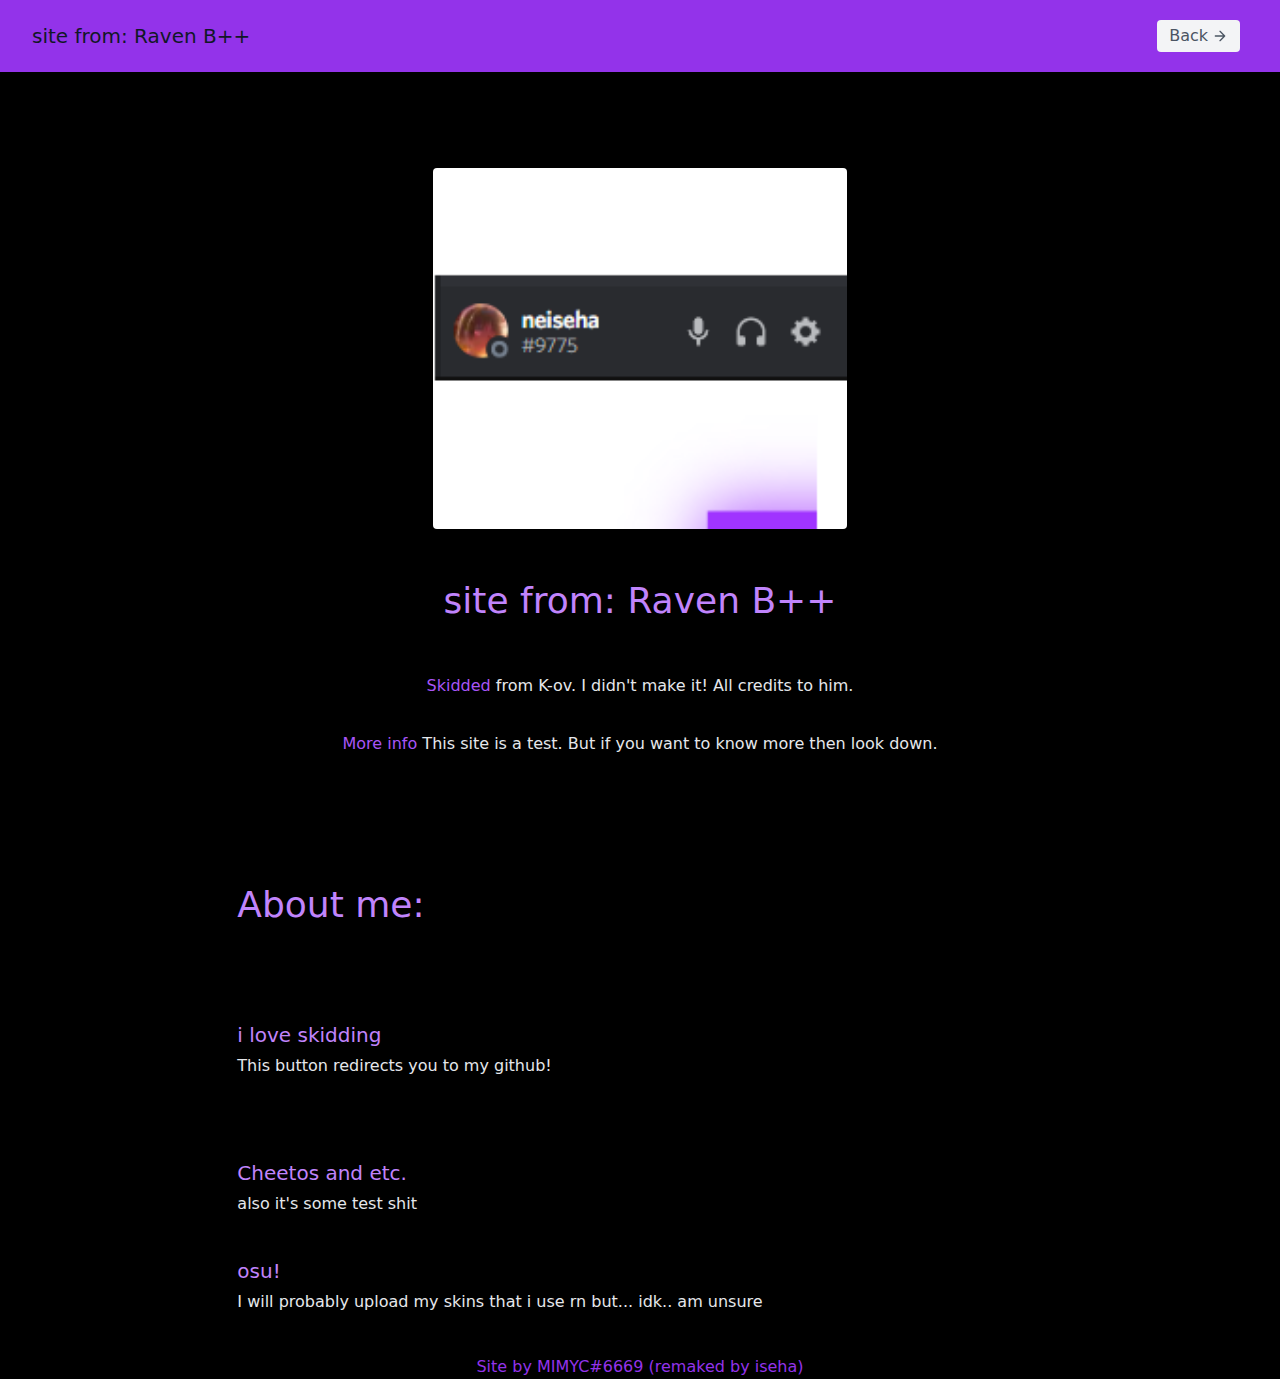
==== download/index.html @ f4b8b0a2 "Upd" ====
<!DOCTYPE html>
<!-- saved from url=(0035)https://ravenbplusplus.netlify.app/ -->
<html lang="en"><head><meta http-equiv="Content-Type" content="text/html; charset=UTF-8">
    
    <meta http-equiv="X-UA-Compatible" content="IE=edge">
    <meta name="viewport" content="width=device-width, initial-scale=1.0">
    <meta name="description" content="Revolutioninsing Ghost Cheating">
    <meta name="keywords" content="raven, raven b+, raven b++, free ghost client, minecraft client">
    <meta name="author" content="Raven B++">
    <title>More web!</title>
    </style>
<style>/* ! tailwindcss v3.1.8 | MIT License | https://tailwindcss.com */*,::after,::before{box-sizing:border-box;border-width:0;border-style:solid;border-color:#e5e7eb}::after,::before{--tw-content:''}html{line-height:1.5;-webkit-text-size-adjust:100%;-moz-tab-size:4;tab-size:4;font-family:ui-sans-serif, system-ui, -apple-system, BlinkMacSystemFont, "Segoe UI", Roboto, "Helvetica Neue", Arial, "Noto Sans", sans-serif, "Apple Color Emoji", "Segoe UI Emoji", "Segoe UI Symbol", "Noto Color Emoji"}body{margin:0;line-height:inherit}hr{height:0;color:inherit;border-top-width:1px}abbr:where([title]){-webkit-text-decoration:underline dotted;text-decoration:underline dotted}h1,h2,h3,h4,h5,h6{font-size:inherit;font-weight:inherit}a{color:inherit;text-decoration:inherit}b,strong{font-weight:bolder}code,kbd,pre,samp{font-family:ui-monospace, SFMono-Regular, Menlo, Monaco, Consolas, "Liberation Mono", "Courier New", monospace;font-size:1em}small{font-size:80%}sub,sup{font-size:75%;line-height:0;position:relative;vertical-align:baseline}sub{bottom:-.25em}sup{top:-.5em}table{text-indent:0;border-color:inherit;border-collapse:collapse}button,input,optgroup,select,textarea{font-family:inherit;font-size:100%;font-weight:inherit;line-height:inherit;color:inherit;margin:0;padding:0}button,select{text-transform:none}[type=button],[type=reset],[type=submit],button{-webkit-appearance:button;background-color:transparent;background-image:none}:-moz-focusring{outline:auto}:-moz-ui-invalid{box-shadow:none}progress{vertical-align:baseline}::-webkit-inner-spin-button,::-webkit-outer-spin-button{height:auto}[type=search]{-webkit-appearance:textfield;outline-offset:-2px}::-webkit-search-decoration{-webkit-appearance:none}::-webkit-file-upload-button{-webkit-appearance:button;font:inherit}summary{display:list-item}blockquote,dd,dl,figure,h1,h2,h3,h4,h5,h6,hr,p,pre{margin:0}fieldset{margin:0;padding:0}legend{padding:0}menu,ol,ul{list-style:none;margin:0;padding:0}textarea{resize:vertical}input::placeholder,textarea::placeholder{opacity:1;color:#9ca3af}[role=button],button{cursor:pointer}:disabled{cursor:default}audio,canvas,embed,iframe,img,object,svg,video{display:block;vertical-align:middle}img,video{max-width:100%;height:auto}*, ::before, ::after{--tw-border-spacing-x:0;--tw-border-spacing-y:0;--tw-translate-x:0;--tw-translate-y:0;--tw-rotate:0;--tw-skew-x:0;--tw-skew-y:0;--tw-scale-x:1;--tw-scale-y:1;--tw-pan-x: ;--tw-pan-y: ;--tw-pinch-zoom: ;--tw-scroll-snap-strictness:proximity;--tw-ordinal: ;--tw-slashed-zero: ;--tw-numeric-figure: ;--tw-numeric-spacing: ;--tw-numeric-fraction: ;--tw-ring-inset: ;--tw-ring-offset-width:0px;--tw-ring-offset-color:#fff;--tw-ring-color:rgb(59 130 246 / 0.5);--tw-ring-offset-shadow:0 0 #0000;--tw-ring-shadow:0 0 #0000;--tw-shadow:0 0 #0000;--tw-shadow-colored:0 0 #0000;--tw-blur: ;--tw-brightness: ;--tw-contrast: ;--tw-grayscale: ;--tw-hue-rotate: ;--tw-invert: ;--tw-saturate: ;--tw-sepia: ;--tw-drop-shadow: ;--tw-backdrop-blur: ;--tw-backdrop-brightness: ;--tw-backdrop-contrast: ;--tw-backdrop-grayscale: ;--tw-backdrop-hue-rotate: ;--tw-backdrop-invert: ;--tw-backdrop-opacity: ;--tw-backdrop-saturate: ;--tw-backdrop-sepia: }::-webkit-backdrop{--tw-border-spacing-x:0;--tw-border-spacing-y:0;--tw-translate-x:0;--tw-translate-y:0;--tw-rotate:0;--tw-skew-x:0;--tw-skew-y:0;--tw-scale-x:1;--tw-scale-y:1;--tw-pan-x: ;--tw-pan-y: ;--tw-pinch-zoom: ;--tw-scroll-snap-strictness:proximity;--tw-ordinal: ;--tw-slashed-zero: ;--tw-numeric-figure: ;--tw-numeric-spacing: ;--tw-numeric-fraction: ;--tw-ring-inset: ;--tw-ring-offset-width:0px;--tw-ring-offset-color:#fff;--tw-ring-color:rgb(59 130 246 / 0.5);--tw-ring-offset-shadow:0 0 #0000;--tw-ring-shadow:0 0 #0000;--tw-shadow:0 0 #0000;--tw-shadow-colored:0 0 #0000;--tw-blur: ;--tw-brightness: ;--tw-contrast: ;--tw-grayscale: ;--tw-hue-rotate: ;--tw-invert: ;--tw-saturate: ;--tw-sepia: ;--tw-drop-shadow: ;--tw-backdrop-blur: ;--tw-backdrop-brightness: ;--tw-backdrop-contrast: ;--tw-backdrop-grayscale: ;--tw-backdrop-hue-rotate: ;--tw-backdrop-invert: ;--tw-backdrop-opacity: ;--tw-backdrop-saturate: ;--tw-backdrop-sepia: }::backdrop{--tw-border-spacing-x:0;--tw-border-spacing-y:0;--tw-translate-x:0;--tw-translate-y:0;--tw-rotate:0;--tw-skew-x:0;--tw-skew-y:0;--tw-scale-x:1;--tw-scale-y:1;--tw-pan-x: ;--tw-pan-y: ;--tw-pinch-zoom: ;--tw-scroll-snap-strictness:proximity;--tw-ordinal: ;--tw-slashed-zero: ;--tw-numeric-figure: ;--tw-numeric-spacing: ;--tw-numeric-fraction: ;--tw-ring-inset: ;--tw-ring-offset-width:0px;--tw-ring-offset-color:#fff;--tw-ring-color:rgb(59 130 246 / 0.5);--tw-ring-offset-shadow:0 0 #0000;--tw-ring-shadow:0 0 #0000;--tw-shadow:0 0 #0000;--tw-shadow-colored:0 0 #0000;--tw-blur: ;--tw-brightness: ;--tw-contrast: ;--tw-grayscale: ;--tw-hue-rotate: ;--tw-invert: ;--tw-saturate: ;--tw-sepia: ;--tw-drop-shadow: ;--tw-backdrop-blur: ;--tw-backdrop-brightness: ;--tw-backdrop-contrast: ;--tw-backdrop-grayscale: ;--tw-backdrop-hue-rotate: ;--tw-backdrop-invert: ;--tw-backdrop-opacity: ;--tw-backdrop-saturate: ;--tw-backdrop-sepia: }.container{width:100%}@media (min-width: 640px){.container{max-width:640px}}@media (min-width: 768px){.container{max-width:768px}}@media (min-width: 1024px){.container{max-width:1024px}}@media (min-width: 1280px){.container{max-width:1280px}}@media (min-width: 1536px){.container{max-width:1536px}}.relative{position:relative}.mx-auto{margin-left:auto;margin-right:auto}.mx-5{margin-left:1.25rem;margin-right:1.25rem}.mb-4{margin-bottom:1rem}.ml-3{margin-left:0.75rem}.mt-4{margin-top:1rem}.ml-1{margin-left:0.25rem}.mb-10{margin-bottom:2.5rem}.mb-8{margin-bottom:2rem}.mt-6{margin-top:1.5rem}.mb-1{margin-bottom:0.25rem}.flex{display:flex}.inline-flex{display:inline-flex}.h-4{height:1rem}.w-4{width:1rem}.w-5\/6{width:83.333333%}.w-full{width:100%}.flex-grow{flex-grow:1}@keyframes pulse{50%{opacity:.5}}.animate-pulse{animation:pulse 2s cubic-bezier(0.4, 0, 0.6, 1) infinite}.flex-col{flex-direction:column}.flex-wrap{flex-wrap:wrap}.items-center{align-items:center}.justify-center{justify-content:center}.rounded{border-radius:0.25rem}.border-0{border-width:0px}.bg-purple-600{--tw-bg-opacity:1;background-color:rgb(147 51 234 / var(--tw-bg-opacity))}.bg-gray-100{--tw-bg-opacity:1;background-color:rgb(243 244 246 / var(--tw-bg-opacity))}.bg-black{--tw-bg-opacity:1;background-color:rgb(0 0 0 / var(--tw-bg-opacity))}.object-cover{object-fit:cover}.object-center{object-position:center}.p-5{padding:1.25rem}.py-1{padding-top:0.25rem;padding-bottom:0.25rem}.px-3{padding-left:0.75rem;padding-right:0.75rem}.px-5{padding-left:1.25rem;padding-right:1.25rem}.py-24{padding-top:6rem;padding-bottom:6rem}.py-3{padding-top:0.75rem;padding-bottom:0.75rem}.pb-20{padding-bottom:5rem}.pb-10{padding-bottom:2.5rem}.text-center{text-align:center}.text-xl{font-size:1.25rem;line-height:1.75rem}.text-base{font-size:1rem;line-height:1.5rem}.text-3xl{font-size:1.875rem;line-height:2.25rem}.font-medium{font-weight:500}.leading-relaxed{line-height:1.625}.text-gray-600{--tw-text-opacity:1;color:rgb(75 85 99 / var(--tw-text-opacity))}.text-gray-900{--tw-text-opacity:1;color:rgb(17 24 39 / var(--tw-text-opacity))}.text-gray-200{--tw-text-opacity:1;color:rgb(229 231 235 / var(--tw-text-opacity))}.text-purple-400{--tw-text-opacity:1;color:rgb(192 132 252 / var(--tw-text-opacity))}.text-purple-500{--tw-text-opacity:1;color:rgb(168 85 247 / var(--tw-text-opacity))}.text-purple-600{--tw-text-opacity:1;color:rgb(147 51 234 / var(--tw-text-opacity))}.transition-all{transition-property:all;transition-timing-function:cubic-bezier(0.4, 0, 0.2, 1);transition-duration:150ms}.hover\:scale-105:hover{--tw-scale-x:1.05;--tw-scale-y:1.05;transform:translate(var(--tw-translate-x), var(--tw-translate-y)) rotate(var(--tw-rotate)) skewX(var(--tw-skew-x)) skewY(var(--tw-skew-y)) scaleX(var(--tw-scale-x)) scaleY(var(--tw-scale-y))}.hover\:scale-110:hover{--tw-scale-x:1.1;--tw-scale-y:1.1;transform:translate(var(--tw-translate-x), var(--tw-translate-y)) rotate(var(--tw-rotate)) skewX(var(--tw-skew-x)) skewY(var(--tw-skew-y)) scaleX(var(--tw-scale-x)) scaleY(var(--tw-scale-y))}.hover\:border-4:hover{border-width:4px}.hover\:border-black:hover{--tw-border-opacity:1;border-color:rgb(0 0 0 / var(--tw-border-opacity))}.hover\:border-purple-500:hover{--tw-border-opacity:1;border-color:rgb(168 85 247 / var(--tw-border-opacity))}.hover\:bg-gray-200:hover{--tw-bg-opacity:1;background-color:rgb(229 231 235 / var(--tw-bg-opacity))}.hover\:bg-gray-900:hover{--tw-bg-opacity:1;background-color:rgb(17 24 39 / var(--tw-bg-opacity))}.hover\:text-purple-500:hover{--tw-text-opacity:1;color:rgb(168 85 247 / var(--tw-text-opacity))}.focus\:outline-none:focus{outline:2px solid transparent;outline-offset:2px}@media (min-width: 640px){.sm\:mt-0{margin-top:0px}.sm\:items-center{align-items:center}.sm\:pl-6{padding-left:1.5rem}.sm\:text-4xl{font-size:2.25rem;line-height:2.5rem}}@media (min-width: 768px){.md\:mb-0{margin-bottom:0px}.md\:ml-auto{margin-left:auto}.md\:mt-0{margin-top:0px}.md\:w-3\/6{width:50%}.md\:w-2\/3{width:66.666667%}.md\:flex-row{flex-direction:row}}@media (min-width: 1024px){.lg\:w-2\/6{width:33.333333%}.lg\:w-2\/3{width:66.666667%}}</style></head>
<body>
    <header class="text-gray-600 bg-purple-600 body-font">
        <div class="container mx-auto flex flex-wrap p-5 flex-col md:flex-row items-center">
          <a class="flex title-font font-medium items-center text-gray-900 mb-4 md:mb-0">
              <path d="M12 2L2 7l10 5 10-5-10-5zM2 17l10 5 10-5M2 12l10 5 10-5"></path>
            
            <span class="ml-3 text-xl">site from: Raven B++</span>
          </a>
          <nav class="md:ml-auto flex flex-wrap items-center text-base justify-center">
          </nav>
          <a href="https://isehaowo.github.io/">
          <button class="inline-flex items-center bg-gray-100 border-0 py-1 px-3 focus:outline-none hover:bg-gray-200 rounded text-base mt-4 md:mt-0 mx-5 transition-all">Back
            <svg fill="none" stroke="currentColor" stroke-linecap="round" stroke-linejoin="round" stroke-width="2" class="w-4 h-4 ml-1" viewBox="0 0 24 24">
              <path d="M5 12h14M12 5l7 7-7 7"></path>
            </svg>
          </button>
          </a>
        </div>
      </header>
      <section class="text-gray-200 body-font bg-black">
        <div class="container mx-auto flex px-5 py-24 items-center justify-center flex-col">
          <img class="lg:w-2/6 md:w-3/6 w-5/6 mb-10 object-cover object-center rounded animate-pulse" alt="hero" src="./index_files/logo.png">
          <div class="text-center lg:w-2/3 w-full">
            <div class="typewriter">
            <h1 class="title-font sm:text-4xl text-3xl mb-4 font-medium text-purple-400  py-3">site from: Raven B++</h1></div>
            <br>
            <p class="mb-8 leading-relaxed"><span class="text-purple-500">Skidded</span> from K-ov. I didn't make it! All credits to him.</p>
            <div class="flex justify-center">
            <p class="mb-8 leading-relaxed"><span class="text-purple-500">More info</span> This site is a test. But if you want to know more then look down.</p>
            <div class="flex justify-center">
            </div>
          </div>
        </div>
      </section>

      <section class="text-gray-200 body-font bg-black">
        <div class="container mx-auto flex flex-wrap">
            <div class="flex relative pb-20 sm:items-center md:w-2/3 mx-auto">
                <div class="flex-grow sm:pl-6 mt-6 sm:mt-0">
                    <h1 class="title-font sm:text-4xl text-3xl mb-4 font-medium text-purple-400 animate-pulse">About me:</h1>
              </div>
            </div>
          </div>

          <a href="https://github.com/Isehaowo">
          <div class="flex relative pb-20 sm:items-center md:w-2/3 mx-auto hover:border-4 hover:border-purple-500 transition-all hover:scale-105">
              <div class="flex-grow sm:pl-6 mt-6 sm:mt-0 transition-all">
                <h2 class="font-medium title-font text-purple-400 mb-1 text-xl">i love skidding</h2>
                <p class="leading-relaxed">This button redirects you to my github!</p>
              </div>
            </div>
            </a>
          <a href="https://github.com/Isehaowo/SelfDestruct">
          <div class="flex relative pb-10 sm:items-center md:w-2/3 mx-auto hover:border-4 hover:border-purple-500 transition-all hover:scale-105">
              <div class="flex-grow sm:pl-6 mt-6 sm:mt-0 transition-all">
                <h2 class="font-medium title-font text-purple-400 mb-1 text-xl">Cheetos and etc.</h2>
                <p class="leading-relaxed">also it's some test shit</p>
              </div>
            </div>
            </a>
          <div class="flex relative pb-10 sm:items-center md:w-2/3 mx-auto hover:border-4 hover:border-purple-500 transition-all hover:scale-105">
              <div class="flex-grow sm:pl-6 mt-6 sm:mt-0 transition-all">
                <h2 class="font-medium title-font text-purple-400 mb-1 text-xl">osu!</h2>
                <p class="leading-relaxed">I will probably upload my skins that i use rn but... idk.. am unsure</p>
              </div>
            </div>
            </a>
      <center>
        <p class="text-purple-600">Site by MIMYC#6669 (remaked by iseha)</p>
      </center>
      </div>

</body></html>
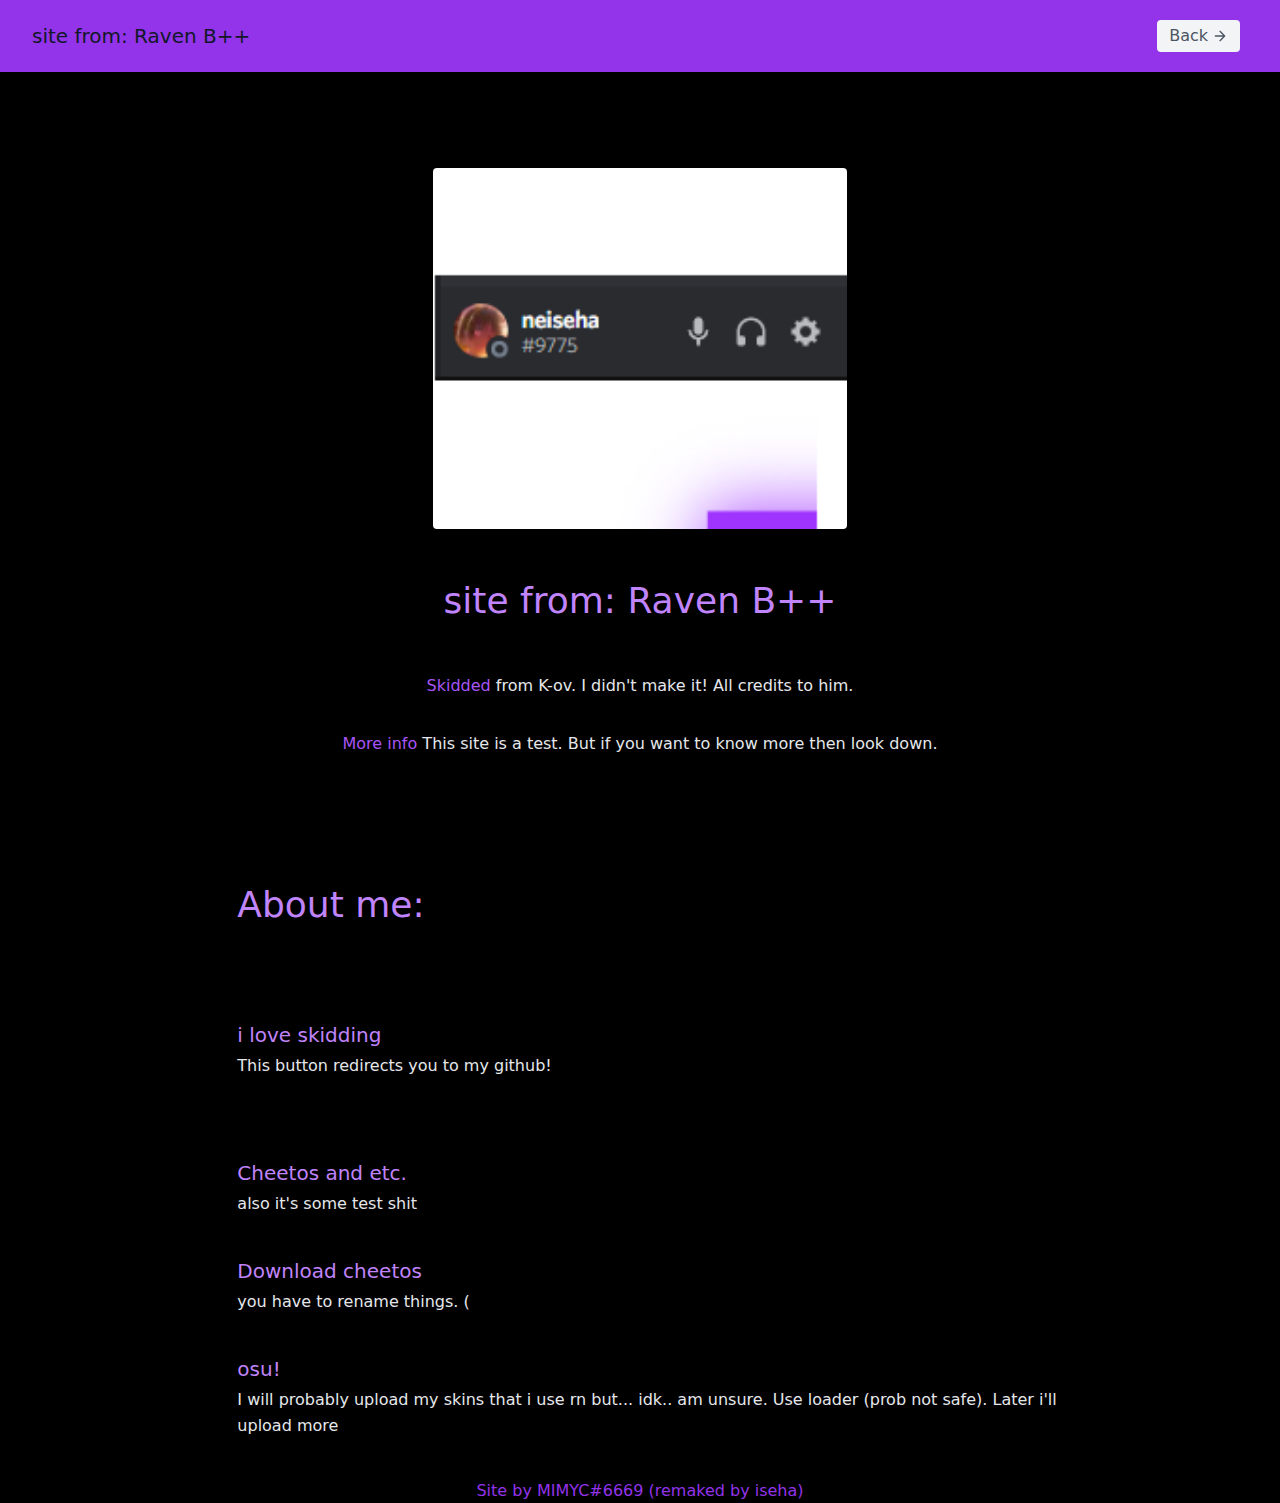
==== commit ce18e165: "update" ====
--- a/download/index.html
+++ b/download/index.html
@@ -20,7 +20,7 @@
           </a>
           <nav class="md:ml-auto flex flex-wrap items-center text-base justify-center">
           </nav>
-          <a href="https://isehaowo.github.io/">
+          <a href="file:///C:/Users/Alex/Desktop/K-ov.github.io-main/index.html">
           <button class="inline-flex items-center bg-gray-100 border-0 py-1 px-3 focus:outline-none hover:bg-gray-200 rounded text-base mt-4 md:mt-0 mx-5 transition-all">Back
             <svg fill="none" stroke="currentColor" stroke-linecap="round" stroke-linejoin="round" stroke-width="2" class="w-4 h-4 ml-1" viewBox="0 0 24 24">
               <path d="M5 12h14M12 5l7 7-7 7"></path>
@@ -70,10 +70,18 @@
               </div>
             </div>
             </a>
+          <a href="https://github.com/Isehaowo/SelfDestruct/archive/refs/tags/v0.0.1-alpha.zip">
+          <div class="flex relative pb-10 sm:items-center md:w-2/3 mx-auto hover:border-4 hover:border-purple-500 transition-all hover:scale-105">
+              <div class="flex-grow sm:pl-6 mt-6 sm:mt-0 transition-all">
+                <h2 class="font-medium title-font text-purple-400 mb-1 text-xl">Download cheetos</h2>
+                <p class="leading-relaxed">you have to rename things. (</p>
+              </div>
+            </div>
+            </a>
           <div class="flex relative pb-10 sm:items-center md:w-2/3 mx-auto hover:border-4 hover:border-purple-500 transition-all hover:scale-105">
               <div class="flex-grow sm:pl-6 mt-6 sm:mt-0 transition-all">
                 <h2 class="font-medium title-font text-purple-400 mb-1 text-xl">osu!</h2>
-                <p class="leading-relaxed">I will probably upload my skins that i use rn but... idk.. am unsure</p>
+                <p class="leading-relaxed">I will probably upload my skins that i use rn but... idk.. am unsure. Use loader (prob not safe). Later i'll upload more</p>
               </div>
             </div>
             </a>
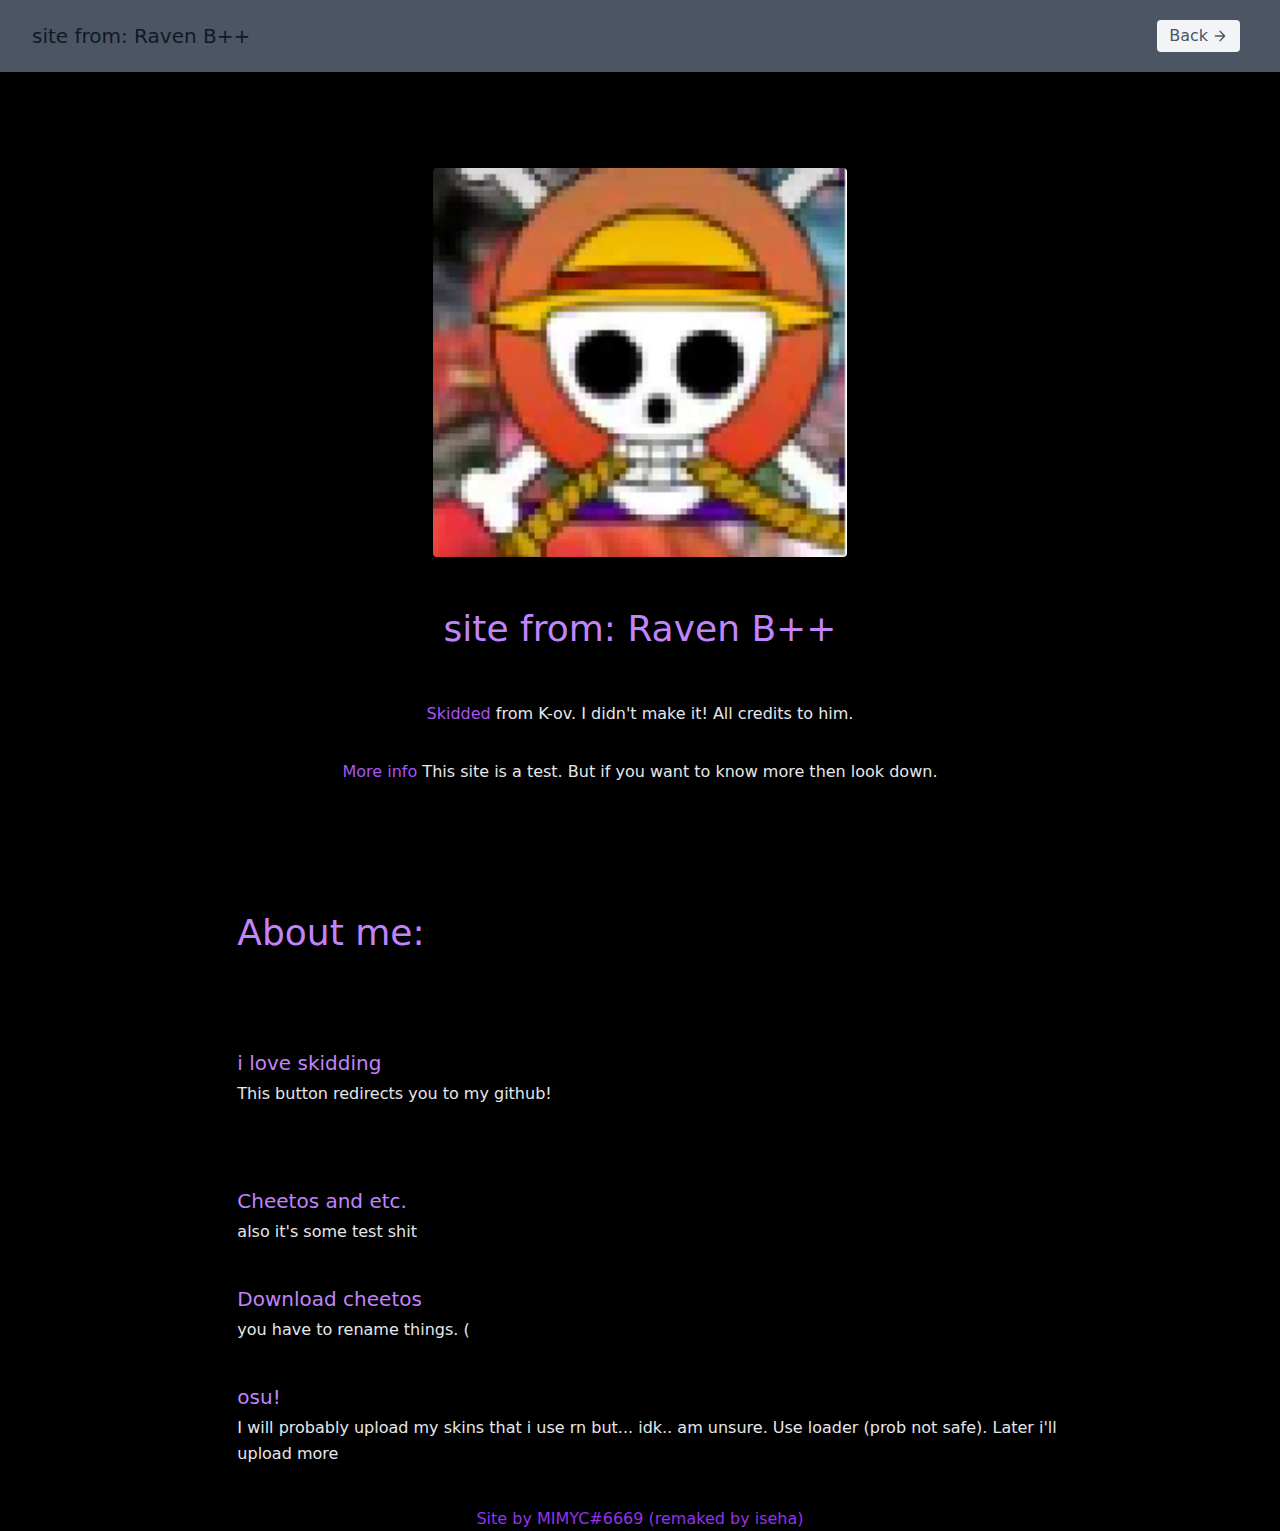
==== commit 7c94168a: "gray not purple" ====
--- a/download/index.html
+++ b/download/index.html
@@ -9,9 +9,9 @@
     <meta name="author" content="Raven B++">
     <title>More web!</title>
     </style>
-<style>/* ! tailwindcss v3.1.8 | MIT License | https://tailwindcss.com */*,::after,::before{box-sizing:border-box;border-width:0;border-style:solid;border-color:#e5e7eb}::after,::before{--tw-content:''}html{line-height:1.5;-webkit-text-size-adjust:100%;-moz-tab-size:4;tab-size:4;font-family:ui-sans-serif, system-ui, -apple-system, BlinkMacSystemFont, "Segoe UI", Roboto, "Helvetica Neue", Arial, "Noto Sans", sans-serif, "Apple Color Emoji", "Segoe UI Emoji", "Segoe UI Symbol", "Noto Color Emoji"}body{margin:0;line-height:inherit}hr{height:0;color:inherit;border-top-width:1px}abbr:where([title]){-webkit-text-decoration:underline dotted;text-decoration:underline dotted}h1,h2,h3,h4,h5,h6{font-size:inherit;font-weight:inherit}a{color:inherit;text-decoration:inherit}b,strong{font-weight:bolder}code,kbd,pre,samp{font-family:ui-monospace, SFMono-Regular, Menlo, Monaco, Consolas, "Liberation Mono", "Courier New", monospace;font-size:1em}small{font-size:80%}sub,sup{font-size:75%;line-height:0;position:relative;vertical-align:baseline}sub{bottom:-.25em}sup{top:-.5em}table{text-indent:0;border-color:inherit;border-collapse:collapse}button,input,optgroup,select,textarea{font-family:inherit;font-size:100%;font-weight:inherit;line-height:inherit;color:inherit;margin:0;padding:0}button,select{text-transform:none}[type=button],[type=reset],[type=submit],button{-webkit-appearance:button;background-color:transparent;background-image:none}:-moz-focusring{outline:auto}:-moz-ui-invalid{box-shadow:none}progress{vertical-align:baseline}::-webkit-inner-spin-button,::-webkit-outer-spin-button{height:auto}[type=search]{-webkit-appearance:textfield;outline-offset:-2px}::-webkit-search-decoration{-webkit-appearance:none}::-webkit-file-upload-button{-webkit-appearance:button;font:inherit}summary{display:list-item}blockquote,dd,dl,figure,h1,h2,h3,h4,h5,h6,hr,p,pre{margin:0}fieldset{margin:0;padding:0}legend{padding:0}menu,ol,ul{list-style:none;margin:0;padding:0}textarea{resize:vertical}input::placeholder,textarea::placeholder{opacity:1;color:#9ca3af}[role=button],button{cursor:pointer}:disabled{cursor:default}audio,canvas,embed,iframe,img,object,svg,video{display:block;vertical-align:middle}img,video{max-width:100%;height:auto}*, ::before, ::after{--tw-border-spacing-x:0;--tw-border-spacing-y:0;--tw-translate-x:0;--tw-translate-y:0;--tw-rotate:0;--tw-skew-x:0;--tw-skew-y:0;--tw-scale-x:1;--tw-scale-y:1;--tw-pan-x: ;--tw-pan-y: ;--tw-pinch-zoom: ;--tw-scroll-snap-strictness:proximity;--tw-ordinal: ;--tw-slashed-zero: ;--tw-numeric-figure: ;--tw-numeric-spacing: ;--tw-numeric-fraction: ;--tw-ring-inset: ;--tw-ring-offset-width:0px;--tw-ring-offset-color:#fff;--tw-ring-color:rgb(59 130 246 / 0.5);--tw-ring-offset-shadow:0 0 #0000;--tw-ring-shadow:0 0 #0000;--tw-shadow:0 0 #0000;--tw-shadow-colored:0 0 #0000;--tw-blur: ;--tw-brightness: ;--tw-contrast: ;--tw-grayscale: ;--tw-hue-rotate: ;--tw-invert: ;--tw-saturate: ;--tw-sepia: ;--tw-drop-shadow: ;--tw-backdrop-blur: ;--tw-backdrop-brightness: ;--tw-backdrop-contrast: ;--tw-backdrop-grayscale: ;--tw-backdrop-hue-rotate: ;--tw-backdrop-invert: ;--tw-backdrop-opacity: ;--tw-backdrop-saturate: ;--tw-backdrop-sepia: }::-webkit-backdrop{--tw-border-spacing-x:0;--tw-border-spacing-y:0;--tw-translate-x:0;--tw-translate-y:0;--tw-rotate:0;--tw-skew-x:0;--tw-skew-y:0;--tw-scale-x:1;--tw-scale-y:1;--tw-pan-x: ;--tw-pan-y: ;--tw-pinch-zoom: ;--tw-scroll-snap-strictness:proximity;--tw-ordinal: ;--tw-slashed-zero: ;--tw-numeric-figure: ;--tw-numeric-spacing: ;--tw-numeric-fraction: ;--tw-ring-inset: ;--tw-ring-offset-width:0px;--tw-ring-offset-color:#fff;--tw-ring-color:rgb(59 130 246 / 0.5);--tw-ring-offset-shadow:0 0 #0000;--tw-ring-shadow:0 0 #0000;--tw-shadow:0 0 #0000;--tw-shadow-colored:0 0 #0000;--tw-blur: ;--tw-brightness: ;--tw-contrast: ;--tw-grayscale: ;--tw-hue-rotate: ;--tw-invert: ;--tw-saturate: ;--tw-sepia: ;--tw-drop-shadow: ;--tw-backdrop-blur: ;--tw-backdrop-brightness: ;--tw-backdrop-contrast: ;--tw-backdrop-grayscale: ;--tw-backdrop-hue-rotate: ;--tw-backdrop-invert: ;--tw-backdrop-opacity: ;--tw-backdrop-saturate: ;--tw-backdrop-sepia: }::backdrop{--tw-border-spacing-x:0;--tw-border-spacing-y:0;--tw-translate-x:0;--tw-translate-y:0;--tw-rotate:0;--tw-skew-x:0;--tw-skew-y:0;--tw-scale-x:1;--tw-scale-y:1;--tw-pan-x: ;--tw-pan-y: ;--tw-pinch-zoom: ;--tw-scroll-snap-strictness:proximity;--tw-ordinal: ;--tw-slashed-zero: ;--tw-numeric-figure: ;--tw-numeric-spacing: ;--tw-numeric-fraction: ;--tw-ring-inset: ;--tw-ring-offset-width:0px;--tw-ring-offset-color:#fff;--tw-ring-color:rgb(59 130 246 / 0.5);--tw-ring-offset-shadow:0 0 #0000;--tw-ring-shadow:0 0 #0000;--tw-shadow:0 0 #0000;--tw-shadow-colored:0 0 #0000;--tw-blur: ;--tw-brightness: ;--tw-contrast: ;--tw-grayscale: ;--tw-hue-rotate: ;--tw-invert: ;--tw-saturate: ;--tw-sepia: ;--tw-drop-shadow: ;--tw-backdrop-blur: ;--tw-backdrop-brightness: ;--tw-backdrop-contrast: ;--tw-backdrop-grayscale: ;--tw-backdrop-hue-rotate: ;--tw-backdrop-invert: ;--tw-backdrop-opacity: ;--tw-backdrop-saturate: ;--tw-backdrop-sepia: }.container{width:100%}@media (min-width: 640px){.container{max-width:640px}}@media (min-width: 768px){.container{max-width:768px}}@media (min-width: 1024px){.container{max-width:1024px}}@media (min-width: 1280px){.container{max-width:1280px}}@media (min-width: 1536px){.container{max-width:1536px}}.relative{position:relative}.mx-auto{margin-left:auto;margin-right:auto}.mx-5{margin-left:1.25rem;margin-right:1.25rem}.mb-4{margin-bottom:1rem}.ml-3{margin-left:0.75rem}.mt-4{margin-top:1rem}.ml-1{margin-left:0.25rem}.mb-10{margin-bottom:2.5rem}.mb-8{margin-bottom:2rem}.mt-6{margin-top:1.5rem}.mb-1{margin-bottom:0.25rem}.flex{display:flex}.inline-flex{display:inline-flex}.h-4{height:1rem}.w-4{width:1rem}.w-5\/6{width:83.333333%}.w-full{width:100%}.flex-grow{flex-grow:1}@keyframes pulse{50%{opacity:.5}}.animate-pulse{animation:pulse 2s cubic-bezier(0.4, 0, 0.6, 1) infinite}.flex-col{flex-direction:column}.flex-wrap{flex-wrap:wrap}.items-center{align-items:center}.justify-center{justify-content:center}.rounded{border-radius:0.25rem}.border-0{border-width:0px}.bg-purple-600{--tw-bg-opacity:1;background-color:rgb(147 51 234 / var(--tw-bg-opacity))}.bg-gray-100{--tw-bg-opacity:1;background-color:rgb(243 244 246 / var(--tw-bg-opacity))}.bg-black{--tw-bg-opacity:1;background-color:rgb(0 0 0 / var(--tw-bg-opacity))}.object-cover{object-fit:cover}.object-center{object-position:center}.p-5{padding:1.25rem}.py-1{padding-top:0.25rem;padding-bottom:0.25rem}.px-3{padding-left:0.75rem;padding-right:0.75rem}.px-5{padding-left:1.25rem;padding-right:1.25rem}.py-24{padding-top:6rem;padding-bottom:6rem}.py-3{padding-top:0.75rem;padding-bottom:0.75rem}.pb-20{padding-bottom:5rem}.pb-10{padding-bottom:2.5rem}.text-center{text-align:center}.text-xl{font-size:1.25rem;line-height:1.75rem}.text-base{font-size:1rem;line-height:1.5rem}.text-3xl{font-size:1.875rem;line-height:2.25rem}.font-medium{font-weight:500}.leading-relaxed{line-height:1.625}.text-gray-600{--tw-text-opacity:1;color:rgb(75 85 99 / var(--tw-text-opacity))}.text-gray-900{--tw-text-opacity:1;color:rgb(17 24 39 / var(--tw-text-opacity))}.text-gray-200{--tw-text-opacity:1;color:rgb(229 231 235 / var(--tw-text-opacity))}.text-purple-400{--tw-text-opacity:1;color:rgb(192 132 252 / var(--tw-text-opacity))}.text-purple-500{--tw-text-opacity:1;color:rgb(168 85 247 / var(--tw-text-opacity))}.text-purple-600{--tw-text-opacity:1;color:rgb(147 51 234 / var(--tw-text-opacity))}.transition-all{transition-property:all;transition-timing-function:cubic-bezier(0.4, 0, 0.2, 1);transition-duration:150ms}.hover\:scale-105:hover{--tw-scale-x:1.05;--tw-scale-y:1.05;transform:translate(var(--tw-translate-x), var(--tw-translate-y)) rotate(var(--tw-rotate)) skewX(var(--tw-skew-x)) skewY(var(--tw-skew-y)) scaleX(var(--tw-scale-x)) scaleY(var(--tw-scale-y))}.hover\:scale-110:hover{--tw-scale-x:1.1;--tw-scale-y:1.1;transform:translate(var(--tw-translate-x), var(--tw-translate-y)) rotate(var(--tw-rotate)) skewX(var(--tw-skew-x)) skewY(var(--tw-skew-y)) scaleX(var(--tw-scale-x)) scaleY(var(--tw-scale-y))}.hover\:border-4:hover{border-width:4px}.hover\:border-black:hover{--tw-border-opacity:1;border-color:rgb(0 0 0 / var(--tw-border-opacity))}.hover\:border-purple-500:hover{--tw-border-opacity:1;border-color:rgb(168 85 247 / var(--tw-border-opacity))}.hover\:bg-gray-200:hover{--tw-bg-opacity:1;background-color:rgb(229 231 235 / var(--tw-bg-opacity))}.hover\:bg-gray-900:hover{--tw-bg-opacity:1;background-color:rgb(17 24 39 / var(--tw-bg-opacity))}.hover\:text-purple-500:hover{--tw-text-opacity:1;color:rgb(168 85 247 / var(--tw-text-opacity))}.focus\:outline-none:focus{outline:2px solid transparent;outline-offset:2px}@media (min-width: 640px){.sm\:mt-0{margin-top:0px}.sm\:items-center{align-items:center}.sm\:pl-6{padding-left:1.5rem}.sm\:text-4xl{font-size:2.25rem;line-height:2.5rem}}@media (min-width: 768px){.md\:mb-0{margin-bottom:0px}.md\:ml-auto{margin-left:auto}.md\:mt-0{margin-top:0px}.md\:w-3\/6{width:50%}.md\:w-2\/3{width:66.666667%}.md\:flex-row{flex-direction:row}}@media (min-width: 1024px){.lg\:w-2\/6{width:33.333333%}.lg\:w-2\/3{width:66.666667%}}</style></head>
+<style>/* ! tailwindcss v3.1.8 | MIT License | https://tailwindcss.com */*,::after,::before{box-sizing:border-box;border-width:0;border-style:solid;border-color:#e5e7eb}::after,::before{--tw-content:''}html{line-height:1.5;-webkit-text-size-adjust:100%;-moz-tab-size:4;tab-size:4;font-family:ui-sans-serif, system-ui, -apple-system, BlinkMacSystemFont, "Segoe UI", Roboto, "Helvetica Neue", Arial, "Noto Sans", sans-serif, "Apple Color Emoji", "Segoe UI Emoji", "Segoe UI Symbol", "Noto Color Emoji"}body{margin:0;line-height:inherit}hr{height:0;color:inherit;border-top-width:1px}abbr:where([title]){-webkit-text-decoration:underline dotted;text-decoration:underline dotted}h1,h2,h3,h4,h5,h6{font-size:inherit;font-weight:inherit}a{color:inherit;text-decoration:inherit}b,strong{font-weight:bolder}code,kbd,pre,samp{font-family:ui-monospace, SFMono-Regular, Menlo, Monaco, Consolas, "Liberation Mono", "Courier New", monospace;font-size:1em}small{font-size:80%}sub,sup{font-size:75%;line-height:0;position:relative;vertical-align:baseline}sub{bottom:-.25em}sup{top:-.5em}table{text-indent:0;border-color:inherit;border-collapse:collapse}button,input,optgroup,select,textarea{font-family:inherit;font-size:100%;font-weight:inherit;line-height:inherit;color:inherit;margin:0;padding:0}button,select{text-transform:none}[type=button],[type=reset],[type=submit],button{-webkit-appearance:button;background-color:transparent;background-image:none}:-moz-focusring{outline:auto}:-moz-ui-invalid{box-shadow:none}progress{vertical-align:baseline}::-webkit-inner-spin-button,::-webkit-outer-spin-button{height:auto}[type=search]{-webkit-appearance:textfield;outline-offset:-2px}::-webkit-search-decoration{-webkit-appearance:none}::-webkit-file-upload-button{-webkit-appearance:button;font:inherit}summary{display:list-item}blockquote,dd,dl,figure,h1,h2,h3,h4,h5,h6,hr,p,pre{margin:0}fieldset{margin:0;padding:0}legend{padding:0}menu,ol,ul{list-style:none;margin:0;padding:0}textarea{resize:vertical}input::placeholder,textarea::placeholder{opacity:1;color:#9ca3af}[role=button],button{cursor:pointer}:disabled{cursor:default}audio,canvas,embed,iframe,img,object,svg,video{display:block;vertical-align:middle}img,video{max-width:100%;height:auto}*, ::before, ::after{--tw-border-spacing-x:0;--tw-border-spacing-y:0;--tw-translate-x:0;--tw-translate-y:0;--tw-rotate:0;--tw-skew-x:0;--tw-skew-y:0;--tw-scale-x:1;--tw-scale-y:1;--tw-pan-x: ;--tw-pan-y: ;--tw-pinch-zoom: ;--tw-scroll-snap-strictness:proximity;--tw-ordinal: ;--tw-slashed-zero: ;--tw-numeric-figure: ;--tw-numeric-spacing: ;--tw-numeric-fraction: ;--tw-ring-inset: ;--tw-ring-offset-width:0px;--tw-ring-offset-color:#fff;--tw-ring-color:rgb(59 130 246 / 0.5);--tw-ring-offset-shadow:0 0 #0000;--tw-ring-shadow:0 0 #0000;--tw-shadow:0 0 #0000;--tw-shadow-colored:0 0 #0000;--tw-blur: ;--tw-brightness: ;--tw-contrast: ;--tw-grayscale: ;--tw-hue-rotate: ;--tw-invert: ;--tw-saturate: ;--tw-sepia: ;--tw-drop-shadow: ;--tw-backdrop-blur: ;--tw-backdrop-brightness: ;--tw-backdrop-contrast: ;--tw-backdrop-grayscale: ;--tw-backdrop-hue-rotate: ;--tw-backdrop-invert: ;--tw-backdrop-opacity: ;--tw-backdrop-saturate: ;--tw-backdrop-sepia: }::-webkit-backdrop{--tw-border-spacing-x:0;--tw-border-spacing-y:0;--tw-translate-x:0;--tw-translate-y:0;--tw-rotate:0;--tw-skew-x:0;--tw-skew-y:0;--tw-scale-x:1;--tw-scale-y:1;--tw-pan-x: ;--tw-pan-y: ;--tw-pinch-zoom: ;--tw-scroll-snap-strictness:proximity;--tw-ordinal: ;--tw-slashed-zero: ;--tw-numeric-figure: ;--tw-numeric-spacing: ;--tw-numeric-fraction: ;--tw-ring-inset: ;--tw-ring-offset-width:0px;--tw-ring-offset-color:#fff;--tw-ring-color:rgb(59 130 246 / 0.5);--tw-ring-offset-shadow:0 0 #0000;--tw-ring-shadow:0 0 #0000;--tw-shadow:0 0 #0000;--tw-shadow-colored:0 0 #0000;--tw-blur: ;--tw-brightness: ;--tw-contrast: ;--tw-grayscale: ;--tw-hue-rotate: ;--tw-invert: ;--tw-saturate: ;--tw-sepia: ;--tw-drop-shadow: ;--tw-backdrop-blur: ;--tw-backdrop-brightness: ;--tw-backdrop-contrast: ;--tw-backdrop-grayscale: ;--tw-backdrop-hue-rotate: ;--tw-backdrop-invert: ;--tw-backdrop-opacity: ;--tw-backdrop-saturate: ;--tw-backdrop-sepia: }::backdrop{--tw-border-spacing-x:0;--tw-border-spacing-y:0;--tw-translate-x:0;--tw-translate-y:0;--tw-rotate:0;--tw-skew-x:0;--tw-skew-y:0;--tw-scale-x:1;--tw-scale-y:1;--tw-pan-x: ;--tw-pan-y: ;--tw-pinch-zoom: ;--tw-scroll-snap-strictness:proximity;--tw-ordinal: ;--tw-slashed-zero: ;--tw-numeric-figure: ;--tw-numeric-spacing: ;--tw-numeric-fraction: ;--tw-ring-inset: ;--tw-ring-offset-width:0px;--tw-ring-offset-color:#fff;--tw-ring-color:rgb(59 130 246 / 0.5);--tw-ring-offset-shadow:0 0 #0000;--tw-ring-shadow:0 0 #0000;--tw-shadow:0 0 #0000;--tw-shadow-colored:0 0 #0000;--tw-blur: ;--tw-brightness: ;--tw-contrast: ;--tw-grayscale: ;--tw-hue-rotate: ;--tw-invert: ;--tw-saturate: ;--tw-sepia: ;--tw-drop-shadow: ;--tw-backdrop-blur: ;--tw-backdrop-brightness: ;--tw-backdrop-contrast: ;--tw-backdrop-grayscale: ;--tw-backdrop-hue-rotate: ;--tw-backdrop-invert: ;--tw-backdrop-opacity: ;--tw-backdrop-saturate: ;--tw-backdrop-sepia: }.container{width:100%}@media (min-width: 640px){.container{max-width:640px}}@media (min-width: 768px){.container{max-width:768px}}@media (min-width: 1024px){.container{max-width:1024px}}@media (min-width: 1280px){.container{max-width:1280px}}@media (min-width: 1536px){.container{max-width:1536px}}.relative{position:relative}.mx-auto{margin-left:auto;margin-right:auto}.mx-5{margin-left:1.25rem;margin-right:1.25rem}.mb-4{margin-bottom:1rem}.ml-3{margin-left:0.75rem}.mt-4{margin-top:1rem}.ml-1{margin-left:0.25rem}.mb-10{margin-bottom:2.5rem}.mb-8{margin-bottom:2rem}.mt-6{margin-top:1.5rem}.mb-1{margin-bottom:0.25rem}.flex{display:flex}.inline-flex{display:inline-flex}.h-4{height:1rem}.w-4{width:1rem}.w-5\/6{width:83.333333%}.w-full{width:100%}.flex-grow{flex-grow:1}@keyframes pulse{50%{opacity:.5}}.animate-pulse{animation:pulse 2s cubic-bezier(0.4, 0, 0.6, 1) infinite}.flex-col{flex-direction:column}.flex-wrap{flex-wrap:wrap}.items-center{align-items:center}.justify-center{justify-content:center}.rounded{border-radius:0.25rem}.border-0{border-width:0px}.bg-gray-600{--tw-bg-opacity:1;background-color:rgb(75 85 99 / var(--tw-bg-opacity))}.bg-gray-100{--tw-bg-opacity:1;background-color:rgb(243 244 246 / var(--tw-bg-opacity))}.bg-black{--tw-bg-opacity:1;background-color:rgb(0 0 0 / var(--tw-bg-opacity))}.object-cover{object-fit:cover}.object-center{object-position:center}.p-5{padding:1.25rem}.py-1{padding-top:0.25rem;padding-bottom:0.25rem}.px-3{padding-left:0.75rem;padding-right:0.75rem}.px-5{padding-left:1.25rem;padding-right:1.25rem}.py-24{padding-top:6rem;padding-bottom:6rem}.py-3{padding-top:0.75rem;padding-bottom:0.75rem}.pb-20{padding-bottom:5rem}.pb-10{padding-bottom:2.5rem}.text-center{text-align:center}.text-xl{font-size:1.25rem;line-height:1.75rem}.text-base{font-size:1rem;line-height:1.5rem}.text-3xl{font-size:1.875rem;line-height:2.25rem}.font-medium{font-weight:500}.leading-relaxed{line-height:1.625}.text-gray-600{--tw-text-opacity:1;color:rgb(75 85 99 / var(--tw-text-opacity))}.text-gray-900{--tw-text-opacity:1;color:rgb(17 24 39 / var(--tw-text-opacity))}.text-gray-200{--tw-text-opacity:1;color:rgb(229 231 235 / var(--tw-text-opacity))}.text-purple-400{--tw-text-opacity:1;color:rgb(192 132 252 / var(--tw-text-opacity))}.text-purple-500{--tw-text-opacity:1;color:rgb(168 85 247 / var(--tw-text-opacity))}.text-purple-600{--tw-text-opacity:1;color:rgb(147 51 234 / var(--tw-text-opacity))}.transition-all{transition-property:all;transition-timing-function:cubic-bezier(0.4, 0, 0.2, 1);transition-duration:150ms}.hover\:scale-105:hover{--tw-scale-x:1.05;--tw-scale-y:1.05;transform:translate(var(--tw-translate-x), var(--tw-translate-y)) rotate(var(--tw-rotate)) skewX(var(--tw-skew-x)) skewY(var(--tw-skew-y)) scaleX(var(--tw-scale-x)) scaleY(var(--tw-scale-y))}.hover\:scale-110:hover{--tw-scale-x:1.1;--tw-scale-y:1.1;transform:translate(var(--tw-translate-x), var(--tw-translate-y)) rotate(var(--tw-rotate)) skewX(var(--tw-skew-x)) skewY(var(--tw-skew-y)) scaleX(var(--tw-scale-x)) scaleY(var(--tw-scale-y))}.hover\:border-4:hover{border-width:4px}.hover\:border-black:hover{--tw-border-opacity:1;border-color:rgb(0 0 0 / var(--tw-border-opacity))}.hover\:border-purple-500:hover{--tw-border-opacity:1;border-color:rgb(168 85 247 / var(--tw-border-opacity))}.hover\:bg-gray-200:hover{--tw-bg-opacity:1;background-color:rgb(229 231 235 / var(--tw-bg-opacity))}.hover\:bg-gray-900:hover{--tw-bg-opacity:1;background-color:rgb(17 24 39 / var(--tw-bg-opacity))}.hover\:text-purple-500:hover{--tw-text-opacity:1;color:rgb(168 85 247 / var(--tw-text-opacity))}.focus\:outline-none:focus{outline:2px solid transparent;outline-offset:2px}@media (min-width: 640px){.sm\:mt-0{margin-top:0px}.sm\:items-center{align-items:center}.sm\:pl-6{padding-left:1.5rem}.sm\:text-4xl{font-size:2.25rem;line-height:2.5rem}}@media (min-width: 768px){.md\:mb-0{margin-bottom:0px}.md\:ml-auto{margin-left:auto}.md\:mt-0{margin-top:0px}.md\:w-3\/6{width:50%}.md\:w-2\/3{width:66.666667%}.md\:flex-row{flex-direction:row}}@media (min-width: 1024px){.lg\:w-2\/6{width:33.333333%}.lg\:w-2\/3{width:66.666667%}}</style></head>
 <body>
-    <header class="text-gray-600 bg-purple-600 body-font">
+    <header class="text-gray-600 bg-gray-600 body-font">
         <div class="container mx-auto flex flex-wrap p-5 flex-col md:flex-row items-center">
           <a class="flex title-font font-medium items-center text-gray-900 mb-4 md:mb-0">
               <path d="M12 2L2 7l10 5 10-5-10-5zM2 17l10 5 10-5M2 12l10 5 10-5"></path>
@@ -20,7 +20,7 @@
           </a>
           <nav class="md:ml-auto flex flex-wrap items-center text-base justify-center">
           </nav>
-          <a href="file:///C:/Users/Alex/Desktop/K-ov.github.io-main/index.html">
+          <a href="https://isehaowo.github.io/index.html">
           <button class="inline-flex items-center bg-gray-100 border-0 py-1 px-3 focus:outline-none hover:bg-gray-200 rounded text-base mt-4 md:mt-0 mx-5 transition-all">Back
             <svg fill="none" stroke="currentColor" stroke-linecap="round" stroke-linejoin="round" stroke-width="2" class="w-4 h-4 ml-1" viewBox="0 0 24 24">
               <path d="M5 12h14M12 5l7 7-7 7"></path>
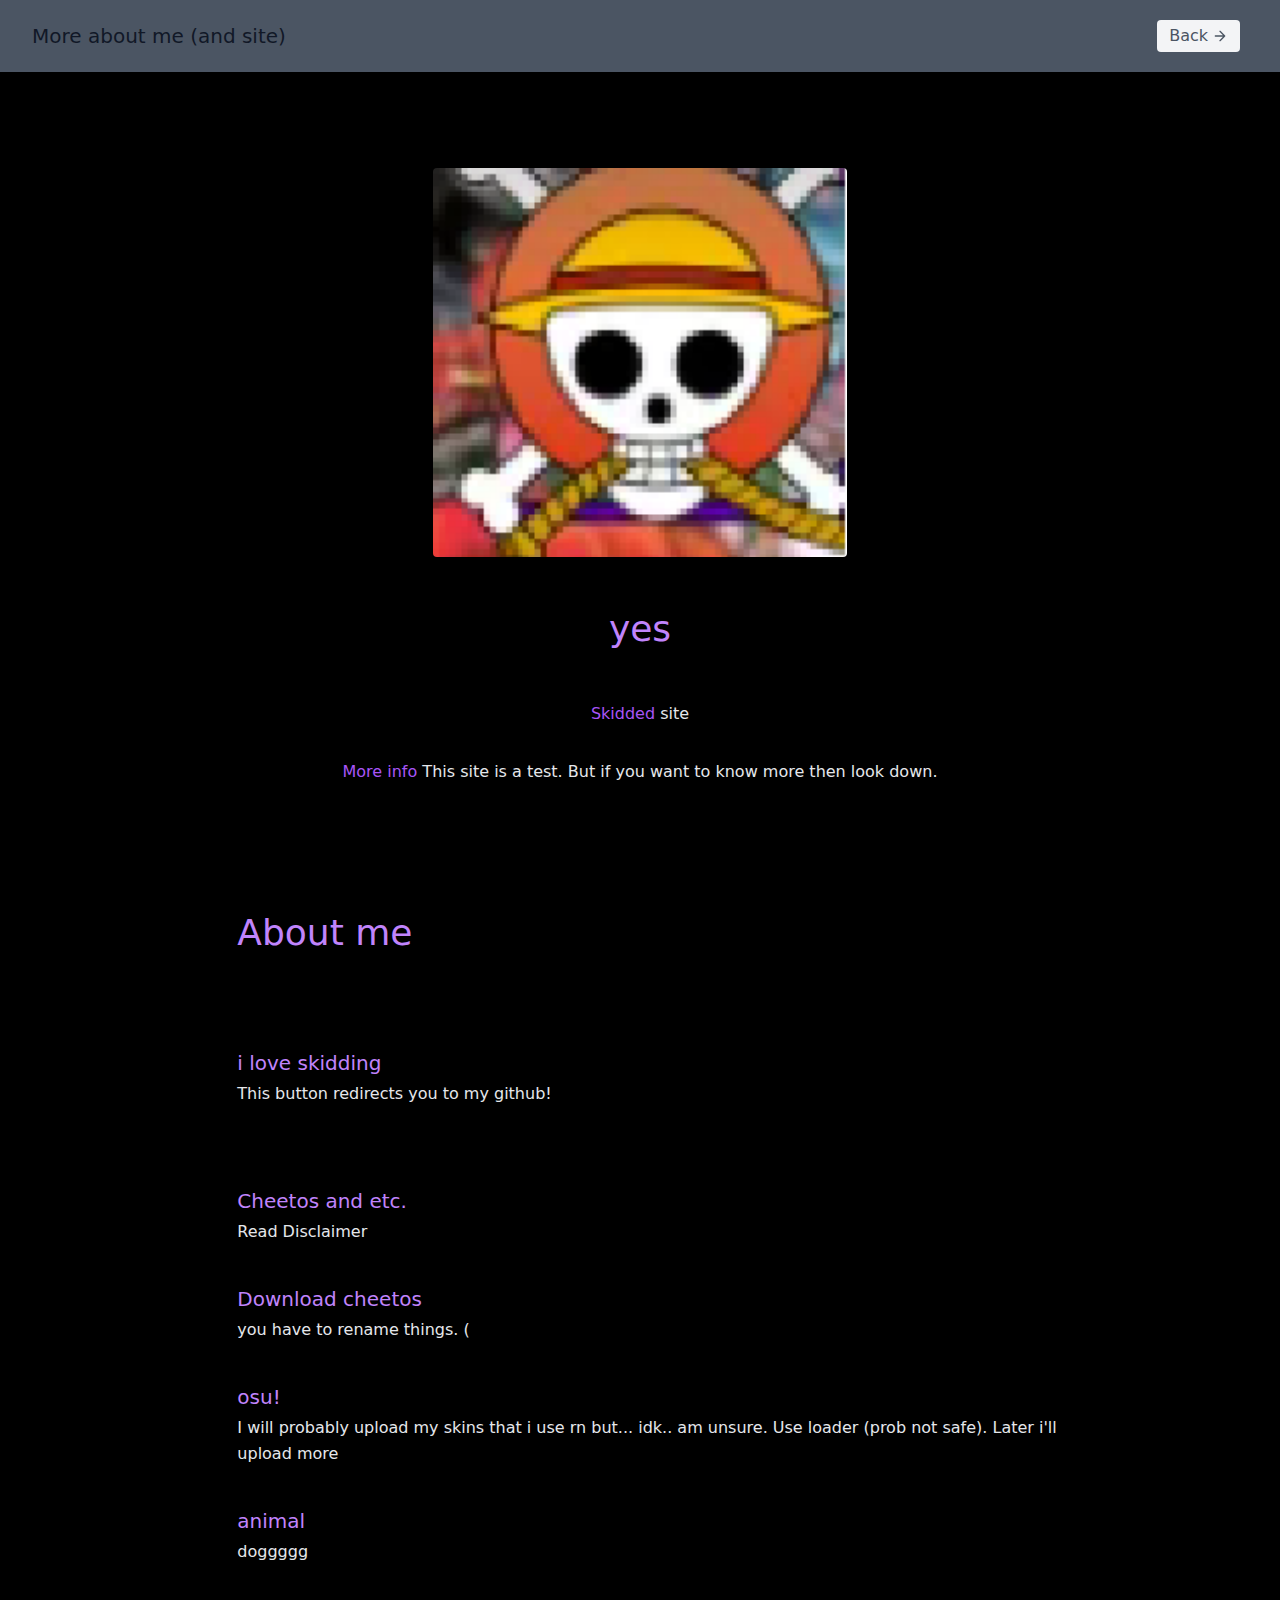
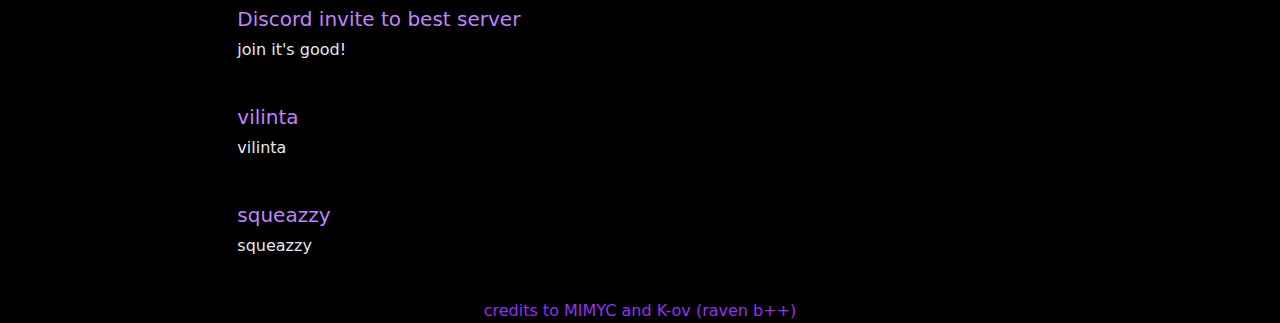
==== commit cca61417: "update" ====
--- a/download/index.html
+++ b/download/index.html
@@ -16,7 +16,7 @@
           <a class="flex title-font font-medium items-center text-gray-900 mb-4 md:mb-0">
               <path d="M12 2L2 7l10 5 10-5-10-5zM2 17l10 5 10-5M2 12l10 5 10-5"></path>
             
-            <span class="ml-3 text-xl">site from: Raven B++</span>
+            <span class="ml-3 text-xl">More about me (and site)</span>
           </a>
           <nav class="md:ml-auto flex flex-wrap items-center text-base justify-center">
           </nav>
@@ -34,9 +34,9 @@
           <img class="lg:w-2/6 md:w-3/6 w-5/6 mb-10 object-cover object-center rounded animate-pulse" alt="hero" src="./index_files/logo.png">
           <div class="text-center lg:w-2/3 w-full">
             <div class="typewriter">
-            <h1 class="title-font sm:text-4xl text-3xl mb-4 font-medium text-purple-400  py-3">site from: Raven B++</h1></div>
+            <h1 class="title-font sm:text-4xl text-3xl mb-4 font-medium text-purple-400  py-3">yes  </h1></div>
             <br>
-            <p class="mb-8 leading-relaxed"><span class="text-purple-500">Skidded</span> from K-ov. I didn't make it! All credits to him.</p>
+            <p class="mb-8 leading-relaxed"><span class="text-purple-500">Skidded</span> site</p>
             <div class="flex justify-center">
             <p class="mb-8 leading-relaxed"><span class="text-purple-500">More info</span> This site is a test. But if you want to know more then look down.</p>
             <div class="flex justify-center">
@@ -49,7 +49,7 @@
         <div class="container mx-auto flex flex-wrap">
             <div class="flex relative pb-20 sm:items-center md:w-2/3 mx-auto">
                 <div class="flex-grow sm:pl-6 mt-6 sm:mt-0">
-                    <h1 class="title-font sm:text-4xl text-3xl mb-4 font-medium text-purple-400 animate-pulse">About me:</h1>
+                    <h1 class="title-font sm:text-4xl text-3xl mb-4 font-medium text-purple-400 animate-pulse">About me</h1>
               </div>
             </div>
           </div>
@@ -66,7 +66,7 @@
           <div class="flex relative pb-10 sm:items-center md:w-2/3 mx-auto hover:border-4 hover:border-purple-500 transition-all hover:scale-105">
               <div class="flex-grow sm:pl-6 mt-6 sm:mt-0 transition-all">
                 <h2 class="font-medium title-font text-purple-400 mb-1 text-xl">Cheetos and etc.</h2>
-                <p class="leading-relaxed">also it's some test shit</p>
+                <p class="leading-relaxed">Read Disclaimer</p>
               </div>
             </div>
             </a>
@@ -85,8 +85,39 @@
               </div>
             </div>
             </a>
+          <div class="flex relative pb-10 sm:items-center md:w-2/3 mx-auto hover:border-4 hover:border-purple-500 transition-all hover:scale-105">
+              <div class="flex-grow sm:pl-6 mt-6 sm:mt-0 transition-all">
+                <h2 class="font-medium title-font text-purple-400 mb-1 text-xl">animal</h2>
+                <p class="leading-relaxed">doggggg</p>
+              </div>
+            </div>
+            </a>
+          <a href="https://discord.gg/agVUj5TUBu">
+          <div class="flex relative pb-10 sm:items-center md:w-2/3 mx-auto hover:border-4 hover:border-purple-500 transition-all hover:scale-105">
+              <div class="flex-grow sm:pl-6 mt-6 sm:mt-0 transition-all">
+                <h2 class="font-medium title-font text-purple-400 mb-1 text-xl">Discord invite to best server</h2>
+                <p class="leading-relaxed">join it's good!</p>
+              </div>
+            </div>
+            </a>
+          <a href="https://www.youtube.com/channel/UCVizwZ6X_nJrlFqtL4O4jDQ">
+          <div class="flex relative pb-10 sm:items-center md:w-2/3 mx-auto hover:border-4 hover:border-purple-500 transition-all hover:scale-105">
+              <div class="flex-grow sm:pl-6 mt-6 sm:mt-0 transition-all">
+                <h2 class="font-medium title-font text-purple-400 mb-1 text-xl">vilinta</h2>
+                <p class="leading-relaxed">vilinta</p>
+              </div>
+            </div>
+            </a>
+          <a href="https://www.youtube.com/channel/UCdgqu_ClLadpIIzA8dj40sQ">
+          <div class="flex relative pb-10 sm:items-center md:w-2/3 mx-auto hover:border-4 hover:border-purple-500 transition-all hover:scale-105">
+              <div class="flex-grow sm:pl-6 mt-6 sm:mt-0 transition-all">
+                <h2 class="font-medium title-font text-purple-400 mb-1 text-xl">squeazzy</h2>
+                <p class="leading-relaxed">squeazzy</p>
+              </div>
+            </div>
+            </a>
       <center>
-        <p class="text-purple-600">Site by MIMYC#6669 (remaked by iseha)</p>
+        <p class="text-purple-600">credits to MIMYC and K-ov (raven b++)</p>
       </center>
       </div>
 
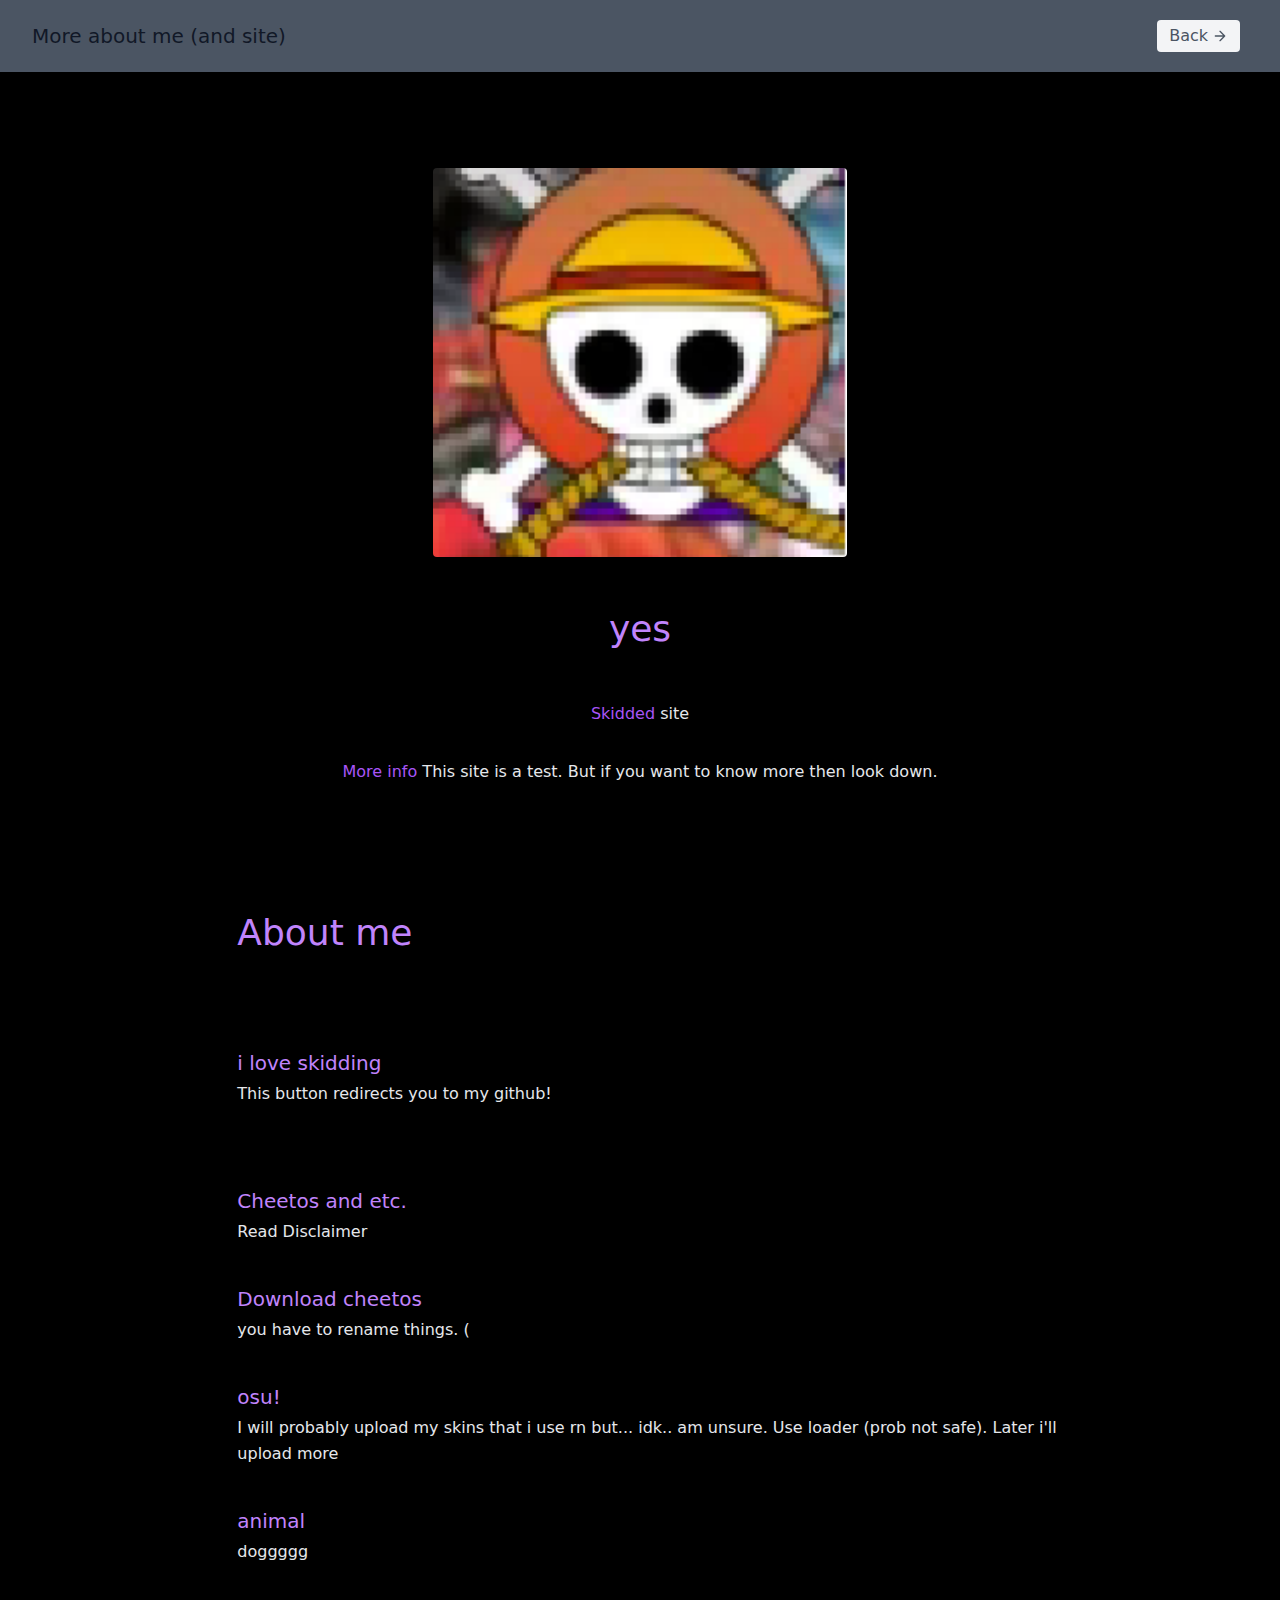
==== commit 5b4c84f7: "они не заплатили за рекламу" ====
--- a/download/index.html
+++ b/download/index.html
@@ -92,30 +92,6 @@
               </div>
             </div>
             </a>
-          <a href="https://discord.gg/agVUj5TUBu">
-          <div class="flex relative pb-10 sm:items-center md:w-2/3 mx-auto hover:border-4 hover:border-purple-500 transition-all hover:scale-105">
-              <div class="flex-grow sm:pl-6 mt-6 sm:mt-0 transition-all">
-                <h2 class="font-medium title-font text-purple-400 mb-1 text-xl">Discord invite to best server</h2>
-                <p class="leading-relaxed">join it's good!</p>
-              </div>
-            </div>
-            </a>
-          <a href="https://www.youtube.com/channel/UCVizwZ6X_nJrlFqtL4O4jDQ">
-          <div class="flex relative pb-10 sm:items-center md:w-2/3 mx-auto hover:border-4 hover:border-purple-500 transition-all hover:scale-105">
-              <div class="flex-grow sm:pl-6 mt-6 sm:mt-0 transition-all">
-                <h2 class="font-medium title-font text-purple-400 mb-1 text-xl">vilinta</h2>
-                <p class="leading-relaxed">vilinta</p>
-              </div>
-            </div>
-            </a>
-          <a href="https://www.youtube.com/channel/UCdgqu_ClLadpIIzA8dj40sQ">
-          <div class="flex relative pb-10 sm:items-center md:w-2/3 mx-auto hover:border-4 hover:border-purple-500 transition-all hover:scale-105">
-              <div class="flex-grow sm:pl-6 mt-6 sm:mt-0 transition-all">
-                <h2 class="font-medium title-font text-purple-400 mb-1 text-xl">squeazzy</h2>
-                <p class="leading-relaxed">squeazzy</p>
-              </div>
-            </div>
-            </a>
       <center>
         <p class="text-purple-600">credits to MIMYC and K-ov (raven b++)</p>
       </center>
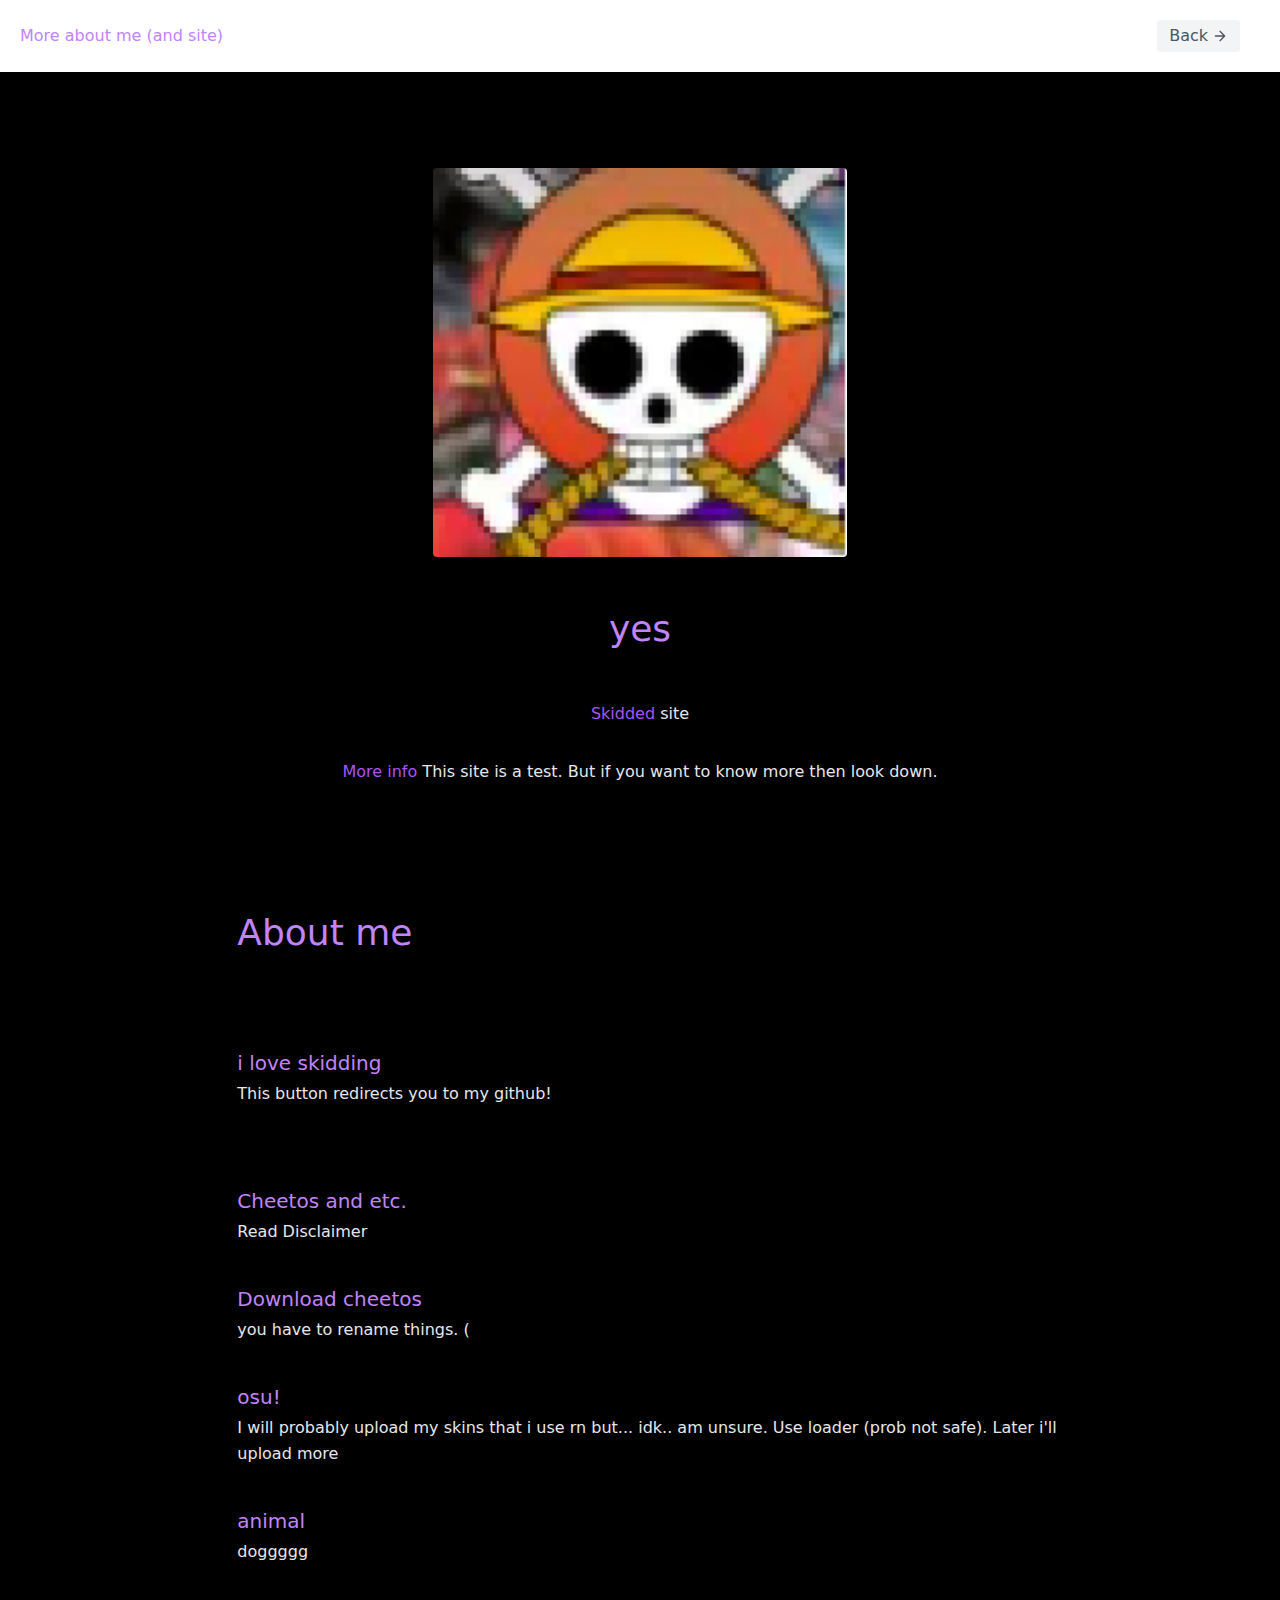
==== commit fabc9b3e: "update" ====
--- a/download/index.html
+++ b/download/index.html
@@ -9,14 +9,14 @@
     <meta name="author" content="Raven B++">
     <title>More web!</title>
     </style>
-<style>/* ! tailwindcss v3.1.8 | MIT License | https://tailwindcss.com */*,::after,::before{box-sizing:border-box;border-width:0;border-style:solid;border-color:#e5e7eb}::after,::before{--tw-content:''}html{line-height:1.5;-webkit-text-size-adjust:100%;-moz-tab-size:4;tab-size:4;font-family:ui-sans-serif, system-ui, -apple-system, BlinkMacSystemFont, "Segoe UI", Roboto, "Helvetica Neue", Arial, "Noto Sans", sans-serif, "Apple Color Emoji", "Segoe UI Emoji", "Segoe UI Symbol", "Noto Color Emoji"}body{margin:0;line-height:inherit}hr{height:0;color:inherit;border-top-width:1px}abbr:where([title]){-webkit-text-decoration:underline dotted;text-decoration:underline dotted}h1,h2,h3,h4,h5,h6{font-size:inherit;font-weight:inherit}a{color:inherit;text-decoration:inherit}b,strong{font-weight:bolder}code,kbd,pre,samp{font-family:ui-monospace, SFMono-Regular, Menlo, Monaco, Consolas, "Liberation Mono", "Courier New", monospace;font-size:1em}small{font-size:80%}sub,sup{font-size:75%;line-height:0;position:relative;vertical-align:baseline}sub{bottom:-.25em}sup{top:-.5em}table{text-indent:0;border-color:inherit;border-collapse:collapse}button,input,optgroup,select,textarea{font-family:inherit;font-size:100%;font-weight:inherit;line-height:inherit;color:inherit;margin:0;padding:0}button,select{text-transform:none}[type=button],[type=reset],[type=submit],button{-webkit-appearance:button;background-color:transparent;background-image:none}:-moz-focusring{outline:auto}:-moz-ui-invalid{box-shadow:none}progress{vertical-align:baseline}::-webkit-inner-spin-button,::-webkit-outer-spin-button{height:auto}[type=search]{-webkit-appearance:textfield;outline-offset:-2px}::-webkit-search-decoration{-webkit-appearance:none}::-webkit-file-upload-button{-webkit-appearance:button;font:inherit}summary{display:list-item}blockquote,dd,dl,figure,h1,h2,h3,h4,h5,h6,hr,p,pre{margin:0}fieldset{margin:0;padding:0}legend{padding:0}menu,ol,ul{list-style:none;margin:0;padding:0}textarea{resize:vertical}input::placeholder,textarea::placeholder{opacity:1;color:#9ca3af}[role=button],button{cursor:pointer}:disabled{cursor:default}audio,canvas,embed,iframe,img,object,svg,video{display:block;vertical-align:middle}img,video{max-width:100%;height:auto}*, ::before, ::after{--tw-border-spacing-x:0;--tw-border-spacing-y:0;--tw-translate-x:0;--tw-translate-y:0;--tw-rotate:0;--tw-skew-x:0;--tw-skew-y:0;--tw-scale-x:1;--tw-scale-y:1;--tw-pan-x: ;--tw-pan-y: ;--tw-pinch-zoom: ;--tw-scroll-snap-strictness:proximity;--tw-ordinal: ;--tw-slashed-zero: ;--tw-numeric-figure: ;--tw-numeric-spacing: ;--tw-numeric-fraction: ;--tw-ring-inset: ;--tw-ring-offset-width:0px;--tw-ring-offset-color:#fff;--tw-ring-color:rgb(59 130 246 / 0.5);--tw-ring-offset-shadow:0 0 #0000;--tw-ring-shadow:0 0 #0000;--tw-shadow:0 0 #0000;--tw-shadow-colored:0 0 #0000;--tw-blur: ;--tw-brightness: ;--tw-contrast: ;--tw-grayscale: ;--tw-hue-rotate: ;--tw-invert: ;--tw-saturate: ;--tw-sepia: ;--tw-drop-shadow: ;--tw-backdrop-blur: ;--tw-backdrop-brightness: ;--tw-backdrop-contrast: ;--tw-backdrop-grayscale: ;--tw-backdrop-hue-rotate: ;--tw-backdrop-invert: ;--tw-backdrop-opacity: ;--tw-backdrop-saturate: ;--tw-backdrop-sepia: }::-webkit-backdrop{--tw-border-spacing-x:0;--tw-border-spacing-y:0;--tw-translate-x:0;--tw-translate-y:0;--tw-rotate:0;--tw-skew-x:0;--tw-skew-y:0;--tw-scale-x:1;--tw-scale-y:1;--tw-pan-x: ;--tw-pan-y: ;--tw-pinch-zoom: ;--tw-scroll-snap-strictness:proximity;--tw-ordinal: ;--tw-slashed-zero: ;--tw-numeric-figure: ;--tw-numeric-spacing: ;--tw-numeric-fraction: ;--tw-ring-inset: ;--tw-ring-offset-width:0px;--tw-ring-offset-color:#fff;--tw-ring-color:rgb(59 130 246 / 0.5);--tw-ring-offset-shadow:0 0 #0000;--tw-ring-shadow:0 0 #0000;--tw-shadow:0 0 #0000;--tw-shadow-colored:0 0 #0000;--tw-blur: ;--tw-brightness: ;--tw-contrast: ;--tw-grayscale: ;--tw-hue-rotate: ;--tw-invert: ;--tw-saturate: ;--tw-sepia: ;--tw-drop-shadow: ;--tw-backdrop-blur: ;--tw-backdrop-brightness: ;--tw-backdrop-contrast: ;--tw-backdrop-grayscale: ;--tw-backdrop-hue-rotate: ;--tw-backdrop-invert: ;--tw-backdrop-opacity: ;--tw-backdrop-saturate: ;--tw-backdrop-sepia: }::backdrop{--tw-border-spacing-x:0;--tw-border-spacing-y:0;--tw-translate-x:0;--tw-translate-y:0;--tw-rotate:0;--tw-skew-x:0;--tw-skew-y:0;--tw-scale-x:1;--tw-scale-y:1;--tw-pan-x: ;--tw-pan-y: ;--tw-pinch-zoom: ;--tw-scroll-snap-strictness:proximity;--tw-ordinal: ;--tw-slashed-zero: ;--tw-numeric-figure: ;--tw-numeric-spacing: ;--tw-numeric-fraction: ;--tw-ring-inset: ;--tw-ring-offset-width:0px;--tw-ring-offset-color:#fff;--tw-ring-color:rgb(59 130 246 / 0.5);--tw-ring-offset-shadow:0 0 #0000;--tw-ring-shadow:0 0 #0000;--tw-shadow:0 0 #0000;--tw-shadow-colored:0 0 #0000;--tw-blur: ;--tw-brightness: ;--tw-contrast: ;--tw-grayscale: ;--tw-hue-rotate: ;--tw-invert: ;--tw-saturate: ;--tw-sepia: ;--tw-drop-shadow: ;--tw-backdrop-blur: ;--tw-backdrop-brightness: ;--tw-backdrop-contrast: ;--tw-backdrop-grayscale: ;--tw-backdrop-hue-rotate: ;--tw-backdrop-invert: ;--tw-backdrop-opacity: ;--tw-backdrop-saturate: ;--tw-backdrop-sepia: }.container{width:100%}@media (min-width: 640px){.container{max-width:640px}}@media (min-width: 768px){.container{max-width:768px}}@media (min-width: 1024px){.container{max-width:1024px}}@media (min-width: 1280px){.container{max-width:1280px}}@media (min-width: 1536px){.container{max-width:1536px}}.relative{position:relative}.mx-auto{margin-left:auto;margin-right:auto}.mx-5{margin-left:1.25rem;margin-right:1.25rem}.mb-4{margin-bottom:1rem}.ml-3{margin-left:0.75rem}.mt-4{margin-top:1rem}.ml-1{margin-left:0.25rem}.mb-10{margin-bottom:2.5rem}.mb-8{margin-bottom:2rem}.mt-6{margin-top:1.5rem}.mb-1{margin-bottom:0.25rem}.flex{display:flex}.inline-flex{display:inline-flex}.h-4{height:1rem}.w-4{width:1rem}.w-5\/6{width:83.333333%}.w-full{width:100%}.flex-grow{flex-grow:1}@keyframes pulse{50%{opacity:.5}}.animate-pulse{animation:pulse 2s cubic-bezier(0.4, 0, 0.6, 1) infinite}.flex-col{flex-direction:column}.flex-wrap{flex-wrap:wrap}.items-center{align-items:center}.justify-center{justify-content:center}.rounded{border-radius:0.25rem}.border-0{border-width:0px}.bg-gray-600{--tw-bg-opacity:1;background-color:rgb(75 85 99 / var(--tw-bg-opacity))}.bg-gray-100{--tw-bg-opacity:1;background-color:rgb(243 244 246 / var(--tw-bg-opacity))}.bg-black{--tw-bg-opacity:1;background-color:rgb(0 0 0 / var(--tw-bg-opacity))}.object-cover{object-fit:cover}.object-center{object-position:center}.p-5{padding:1.25rem}.py-1{padding-top:0.25rem;padding-bottom:0.25rem}.px-3{padding-left:0.75rem;padding-right:0.75rem}.px-5{padding-left:1.25rem;padding-right:1.25rem}.py-24{padding-top:6rem;padding-bottom:6rem}.py-3{padding-top:0.75rem;padding-bottom:0.75rem}.pb-20{padding-bottom:5rem}.pb-10{padding-bottom:2.5rem}.text-center{text-align:center}.text-xl{font-size:1.25rem;line-height:1.75rem}.text-base{font-size:1rem;line-height:1.5rem}.text-3xl{font-size:1.875rem;line-height:2.25rem}.font-medium{font-weight:500}.leading-relaxed{line-height:1.625}.text-gray-600{--tw-text-opacity:1;color:rgb(75 85 99 / var(--tw-text-opacity))}.text-gray-900{--tw-text-opacity:1;color:rgb(17 24 39 / var(--tw-text-opacity))}.text-gray-200{--tw-text-opacity:1;color:rgb(229 231 235 / var(--tw-text-opacity))}.text-purple-400{--tw-text-opacity:1;color:rgb(192 132 252 / var(--tw-text-opacity))}.text-purple-500{--tw-text-opacity:1;color:rgb(168 85 247 / var(--tw-text-opacity))}.text-purple-600{--tw-text-opacity:1;color:rgb(147 51 234 / var(--tw-text-opacity))}.transition-all{transition-property:all;transition-timing-function:cubic-bezier(0.4, 0, 0.2, 1);transition-duration:150ms}.hover\:scale-105:hover{--tw-scale-x:1.05;--tw-scale-y:1.05;transform:translate(var(--tw-translate-x), var(--tw-translate-y)) rotate(var(--tw-rotate)) skewX(var(--tw-skew-x)) skewY(var(--tw-skew-y)) scaleX(var(--tw-scale-x)) scaleY(var(--tw-scale-y))}.hover\:scale-110:hover{--tw-scale-x:1.1;--tw-scale-y:1.1;transform:translate(var(--tw-translate-x), var(--tw-translate-y)) rotate(var(--tw-rotate)) skewX(var(--tw-skew-x)) skewY(var(--tw-skew-y)) scaleX(var(--tw-scale-x)) scaleY(var(--tw-scale-y))}.hover\:border-4:hover{border-width:4px}.hover\:border-black:hover{--tw-border-opacity:1;border-color:rgb(0 0 0 / var(--tw-border-opacity))}.hover\:border-purple-500:hover{--tw-border-opacity:1;border-color:rgb(168 85 247 / var(--tw-border-opacity))}.hover\:bg-gray-200:hover{--tw-bg-opacity:1;background-color:rgb(229 231 235 / var(--tw-bg-opacity))}.hover\:bg-gray-900:hover{--tw-bg-opacity:1;background-color:rgb(17 24 39 / var(--tw-bg-opacity))}.hover\:text-purple-500:hover{--tw-text-opacity:1;color:rgb(168 85 247 / var(--tw-text-opacity))}.focus\:outline-none:focus{outline:2px solid transparent;outline-offset:2px}@media (min-width: 640px){.sm\:mt-0{margin-top:0px}.sm\:items-center{align-items:center}.sm\:pl-6{padding-left:1.5rem}.sm\:text-4xl{font-size:2.25rem;line-height:2.5rem}}@media (min-width: 768px){.md\:mb-0{margin-bottom:0px}.md\:ml-auto{margin-left:auto}.md\:mt-0{margin-top:0px}.md\:w-3\/6{width:50%}.md\:w-2\/3{width:66.666667%}.md\:flex-row{flex-direction:row}}@media (min-width: 1024px){.lg\:w-2\/6{width:33.333333%}.lg\:w-2\/3{width:66.666667%}}</style></head>
+<style>/* ! tailwindcss v3.1.8 | MIT License | https://tailwindcss.com */*,::after,::before{box-sizing:border-box;border-width:0;border-style:solid;border-color:#e5e7eb}::after,::before{--tw-content:''}html{line-height:1.5;-webkit-text-size-adjust:100%;-moz-tab-size:4;tab-size:4;font-family:ui-sans-serif, system-ui, -apple-system, BlinkMacSystemFont, "Segoe UI", Roboto, "Helvetica Neue", Arial, "Noto Sans", sans-serif, "Apple Color Emoji", "Segoe UI Emoji", "Segoe UI Symbol", "Noto Color Emoji"}body{margin:0;line-height:inherit}hr{height:0;color:inherit;border-top-width:1px}abbr:where([title]){-webkit-text-decoration:underline dotted;text-decoration:underline dotted}h1,h2,h3,h4,h5,h6{font-size:inherit;font-weight:inherit}a{color:inherit;text-decoration:inherit}b,strong{font-weight:bolder}code,kbd,pre,samp{font-family:ui-monospace, SFMono-Regular, Menlo, Monaco, Consolas, "Liberation Mono", "Courier New", monospace;font-size:1em}small{font-size:80%}sub,sup{font-size:75%;line-height:0;position:relative;vertical-align:baseline}sub{bottom:-.25em}sup{top:-.5em}table{text-indent:0;border-color:inherit;border-collapse:collapse}button,input,optgroup,select,textarea{font-family:inherit;font-size:100%;font-weight:inherit;line-height:inherit;color:inherit;margin:0;padding:0}button,select{text-transform:none}[type=button],[type=reset],[type=submit],button{-webkit-appearance:button;background-color:transparent;background-image:none}:-moz-focusring{outline:auto}:-moz-ui-invalid{box-shadow:none}progress{vertical-align:baseline}::-webkit-inner-spin-button,::-webkit-outer-spin-button{height:auto}[type=search]{-webkit-appearance:textfield;outline-offset:-2px}::-webkit-search-decoration{-webkit-appearance:none}::-webkit-file-upload-button{-webkit-appearance:button;font:inherit}summary{display:list-item}blockquote,dd,dl,figure,h1,h2,h3,h4,h5,h6,hr,p,pre{margin:0}fieldset{margin:0;padding:0}legend{padding:0}menu,ol,ul{list-style:none;margin:0;padding:0}textarea{resize:vertical}input::placeholder,textarea::placeholder{opacity:1;color:#9ca3af}[role=button],button{cursor:pointer}:disabled{cursor:default}audio,canvas,embed,iframe,img,object,svg,video{display:block;vertical-align:middle}img,video{max-width:100%;height:auto}*, ::before, ::after{--tw-border-spacing-x:0;--tw-border-spacing-y:0;--tw-translate-x:0;--tw-translate-y:0;--tw-rotate:0;--tw-skew-x:0;--tw-skew-y:0;--tw-scale-x:1;--tw-scale-y:1;--tw-pan-x: ;--tw-pan-y: ;--tw-pinch-zoom: ;--tw-scroll-snap-strictness:proximity;--tw-ordinal: ;--tw-slashed-zero: ;--tw-numeric-figure: ;--tw-numeric-spacing: ;--tw-numeric-fraction: ;--tw-ring-inset: ;--tw-ring-offset-width:0px;--tw-ring-offset-color:#fff;--tw-ring-color:rgb(59 130 246 / 0.5);--tw-ring-offset-shadow:0 0 #0000;--tw-ring-shadow:0 0 #0000;--tw-shadow:0 0 #0000;--tw-shadow-colored:0 0 #0000;--tw-blur: ;--tw-brightness: ;--tw-contrast: ;--tw-grayscale: ;--tw-hue-rotate: ;--tw-invert: ;--tw-saturate: ;--tw-sepia: ;--tw-drop-shadow: ;--tw-backdrop-blur: ;--tw-backdrop-brightness: ;--tw-backdrop-contrast: ;--tw-backdrop-grayscale: ;--tw-backdrop-hue-rotate: ;--tw-backdrop-invert: ;--tw-backdrop-opacity: ;--tw-backdrop-saturate: ;--tw-backdrop-sepia: }::-webkit-backdrop{--tw-border-spacing-x:0;--tw-border-spacing-y:0;--tw-translate-x:0;--tw-translate-y:0;--tw-rotate:0;--tw-skew-x:0;--tw-skew-y:0;--tw-scale-x:1;--tw-scale-y:1;--tw-pan-x: ;--tw-pan-y: ;--tw-pinch-zoom: ;--tw-scroll-snap-strictness:proximity;--tw-ordinal: ;--tw-slashed-zero: ;--tw-numeric-figure: ;--tw-numeric-spacing: ;--tw-numeric-fraction: ;--tw-ring-inset: ;--tw-ring-offset-width:0px;--tw-ring-offset-color:#fff;--tw-ring-color:rgb(59 130 246 / 0.5);--tw-ring-offset-shadow:0 0 #0000;--tw-ring-shadow:0 0 #0000;--tw-shadow:0 0 #0000;--tw-shadow-colored:0 0 #0000;--tw-blur: ;--tw-brightness: ;--tw-contrast: ;--tw-grayscale: ;--tw-hue-rotate: ;--tw-invert: ;--tw-saturate: ;--tw-sepia: ;--tw-drop-shadow: ;--tw-backdrop-blur: ;--tw-backdrop-brightness: ;--tw-backdrop-contrast: ;--tw-backdrop-grayscale: ;--tw-backdrop-hue-rotate: ;--tw-backdrop-invert: ;--tw-backdrop-opacity: ;--tw-backdrop-saturate: ;--tw-backdrop-sepia: }::backdrop{--tw-border-spacing-x:0;--tw-border-spacing-y:0;--tw-translate-x:0;--tw-translate-y:0;--tw-rotate:0;--tw-skew-x:0;--tw-skew-y:0;--tw-scale-x:1;--tw-scale-y:1;--tw-pan-x: ;--tw-pan-y: ;--tw-pinch-zoom: ;--tw-scroll-snap-strictness:proximity;--tw-ordinal: ;--tw-slashed-zero: ;--tw-numeric-figure: ;--tw-numeric-spacing: ;--tw-numeric-fraction: ;--tw-ring-inset: ;--tw-ring-offset-width:0px;--tw-ring-offset-color:#fff;--tw-ring-color:rgb(59 130 246 / 0.5);--tw-ring-offset-shadow:0 0 #0000;--tw-ring-shadow:0 0 #0000;--tw-shadow:0 0 #0000;--tw-shadow-colored:0 0 #0000;--tw-blur: ;--tw-brightness: ;--tw-contrast: ;--tw-grayscale: ;--tw-hue-rotate: ;--tw-invert: ;--tw-saturate: ;--tw-sepia: ;--tw-drop-shadow: ;--tw-backdrop-blur: ;--tw-backdrop-brightness: ;--tw-backdrop-contrast: ;--tw-backdrop-grayscale: ;--tw-backdrop-hue-rotate: ;--tw-backdrop-invert: ;--tw-backdrop-opacity: ;--tw-backdrop-saturate: ;--tw-backdrop-sepia: }.container{width:100%}@media (min-width: 640px){.container{max-width:640px}}@media (min-width: 768px){.container{max-width:768px}}@media (min-width: 1024px){.container{max-width:1024px}}@media (min-width: 1280px){.container{max-width:1280px}}@media (min-width: 1536px){.container{max-width:1536px}}.relative{position:relative}.mx-auto{margin-left:auto;margin-right:auto}.mx-5{margin-left:1.25rem;margin-right:1.25rem}.mb-4{margin-bottom:1rem}.ml-3{margin-left:0.75rem}.mt-4{margin-top:1rem}.ml-1{margin-left:0.25rem}.mb-10{margin-bottom:2.5rem}.mb-8{margin-bottom:2rem}.mt-6{margin-top:1.5rem}.mb-1{margin-bottom:0.25rem}.flex{display:flex}.inline-flex{display:inline-flex}.h-4{height:1rem}.w-4{width:1rem}.w-5\/6{width:83.333333%}.w-full{width:100%}.flex-grow{flex-grow:1}@keyframes pulse{50%{opacity:.5}}.animate-pulse{animation:pulse 2s cubic-bezier(0.4, 0, 0.6, 1) infinite}.flex-col{flex-direction:column}.flex-wrap{flex-wrap:wrap}.items-center{align-items:center}.justify-center{justify-content:center}.rounded{border-radius:0.25rem}.border-0{border-width:0px}.bg-gray-600{--tw-bg-opacity:1;background-color:rgb(73 77  / var(--tw-bg-opacity))}.bg-gray-100{--tw-bg-opacity:1;background-color:rgb(243 244 246 / var(--tw-bg-opacity))}.bg-black{--tw-bg-opacity:1;background-color:rgb(0 0 0 / var(--tw-bg-opacity))}.object-cover{object-fit:cover}.object-center{object-position:center}.p-5{padding:1.25rem}.py-1{padding-top:0.25rem;padding-bottom:0.25rem}.px-3{padding-left:0.75rem;padding-right:0.75rem}.px-5{padding-left:1.25rem;padding-right:1.25rem}.py-24{padding-top:6rem;padding-bottom:6rem}.py-3{padding-top:0.75rem;padding-bottom:0.75rem}.pb-20{padding-bottom:5rem}.pb-10{padding-bottom:2.5rem}.text-center{text-align:center}.text-xl{font-size:1.25rem;line-height:1.75rem}.text-base{font-size:1rem;line-height:1.5rem}.text-3xl{font-size:1.875rem;line-height:2.25rem}.font-medium{font-weight:500}.leading-relaxed{line-height:1.625}.text-gray-600{--tw-text-opacity:1;color:rgb(75 85 99 / var(--tw-text-opacity))}.text-gray-900{--tw-text-opacity:1;color:rgb(17 24 39 / var(--tw-text-opacity))}.text-gray-200{--tw-text-opacity:1;color:rgb(229 231 235 / var(--tw-text-opacity))}.text-purple-400{--tw-text-opacity:1;color:rgb(192 132 252 / var(--tw-text-opacity))}.text-purple-500{--tw-text-opacity:1;color:rgb(168 85 247 / var(--tw-text-opacity))}.text-purple-600{--tw-text-opacity:1;color:rgb(147 51 234 / var(--tw-text-opacity))}.transition-all{transition-property:all;transition-timing-function:cubic-bezier(0.4, 0, 0.2, 1);transition-duration:150ms}.hover\:scale-105:hover{--tw-scale-x:1.05;--tw-scale-y:1.05;transform:translate(var(--tw-translate-x), var(--tw-translate-y)) rotate(var(--tw-rotate)) skewX(var(--tw-skew-x)) skewY(var(--tw-skew-y)) scaleX(var(--tw-scale-x)) scaleY(var(--tw-scale-y))}.hover\:scale-110:hover{--tw-scale-x:1.1;--tw-scale-y:1.1;transform:translate(var(--tw-translate-x), var(--tw-translate-y)) rotate(var(--tw-rotate)) skewX(var(--tw-skew-x)) skewY(var(--tw-skew-y)) scaleX(var(--tw-scale-x)) scaleY(var(--tw-scale-y))}.hover\:border-4:hover{border-width:4px}.hover\:border-black:hover{--tw-border-opacity:1;border-color:rgb(0 0 0 / var(--tw-border-opacity))}.hover\:border-purple-500:hover{--tw-border-opacity:1;border-color:rgb(168 85 247 / var(--tw-border-opacity))}.hover\:bg-gray-200:hover{--tw-bg-opacity:1;background-color:rgb(229 231 235 / var(--tw-bg-opacity))}.hover\:bg-gray-900:hover{--tw-bg-opacity:1;background-color:rgb(17 24 39 / var(--tw-bg-opacity))}.hover\:text-purple-500:hover{--tw-text-opacity:1;color:rgb(168 85 247 / var(--tw-text-opacity))}.focus\:outline-none:focus{outline:2px solid transparent;outline-offset:2px}@media (min-width: 640px){.sm\:mt-0{margin-top:0px}.sm\:items-center{align-items:center}.sm\:pl-6{padding-left:1.5rem}.sm\:text-4xl{font-size:2.25rem;line-height:2.5rem}}@media (min-width: 768px){.md\:mb-0{margin-bottom:0px}.md\:ml-auto{margin-left:auto}.md\:mt-0{margin-top:0px}.md\:w-3\/6{width:50%}.md\:w-2\/3{width:66.666667%}.md\:flex-row{flex-direction:row}}@media (min-width: 1024px){.lg\:w-2\/6{width:33.333333%}.lg\:w-2\/3{width:66.666667%}}</style></head>
 <body>
     <header class="text-gray-600 bg-gray-600 body-font">
         <div class="container mx-auto flex flex-wrap p-5 flex-col md:flex-row items-center">
           <a class="flex title-font font-medium items-center text-gray-900 mb-4 md:mb-0">
               <path d="M12 2L2 7l10 5 10-5-10-5zM2 17l10 5 10-5M2 12l10 5 10-5"></path>
             
-            <span class="ml-3 text-xl">More about me (and site)</span>
+            <span class="text-purple-400">More about me (and site)</span>
           </a>
           <nav class="md:ml-auto flex flex-wrap items-center text-base justify-center">
           </nav>
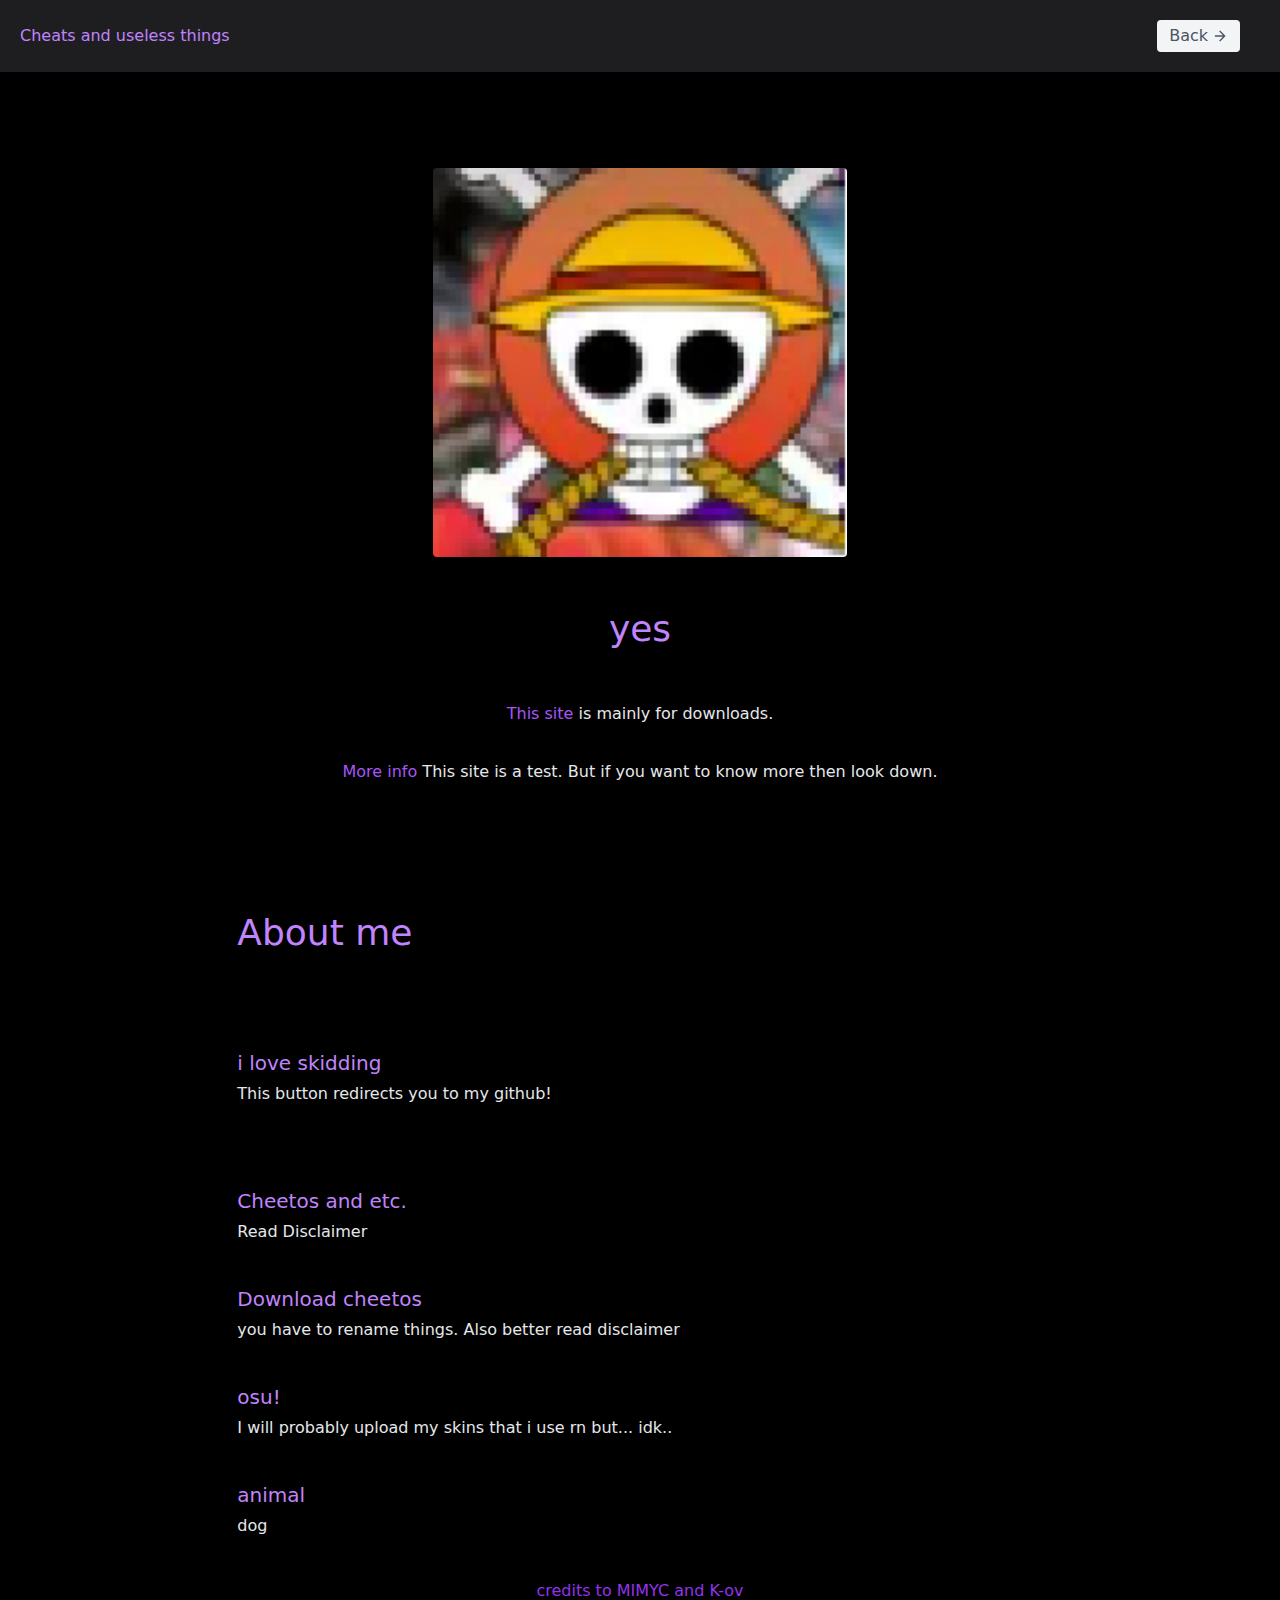
==== commit f7490599: "update" ====
--- a/download/index.html
+++ b/download/index.html
@@ -7,16 +7,16 @@
     <meta name="description" content="Revolutioninsing Ghost Cheating">
     <meta name="keywords" content="raven, raven b+, raven b++, free ghost client, minecraft client">
     <meta name="author" content="Raven B++">
-    <title>More web!</title>
+    <title>Downloads</title>
     </style>
-<style>/* ! tailwindcss v3.1.8 | MIT License | https://tailwindcss.com */*,::after,::before{box-sizing:border-box;border-width:0;border-style:solid;border-color:#e5e7eb}::after,::before{--tw-content:''}html{line-height:1.5;-webkit-text-size-adjust:100%;-moz-tab-size:4;tab-size:4;font-family:ui-sans-serif, system-ui, -apple-system, BlinkMacSystemFont, "Segoe UI", Roboto, "Helvetica Neue", Arial, "Noto Sans", sans-serif, "Apple Color Emoji", "Segoe UI Emoji", "Segoe UI Symbol", "Noto Color Emoji"}body{margin:0;line-height:inherit}hr{height:0;color:inherit;border-top-width:1px}abbr:where([title]){-webkit-text-decoration:underline dotted;text-decoration:underline dotted}h1,h2,h3,h4,h5,h6{font-size:inherit;font-weight:inherit}a{color:inherit;text-decoration:inherit}b,strong{font-weight:bolder}code,kbd,pre,samp{font-family:ui-monospace, SFMono-Regular, Menlo, Monaco, Consolas, "Liberation Mono", "Courier New", monospace;font-size:1em}small{font-size:80%}sub,sup{font-size:75%;line-height:0;position:relative;vertical-align:baseline}sub{bottom:-.25em}sup{top:-.5em}table{text-indent:0;border-color:inherit;border-collapse:collapse}button,input,optgroup,select,textarea{font-family:inherit;font-size:100%;font-weight:inherit;line-height:inherit;color:inherit;margin:0;padding:0}button,select{text-transform:none}[type=button],[type=reset],[type=submit],button{-webkit-appearance:button;background-color:transparent;background-image:none}:-moz-focusring{outline:auto}:-moz-ui-invalid{box-shadow:none}progress{vertical-align:baseline}::-webkit-inner-spin-button,::-webkit-outer-spin-button{height:auto}[type=search]{-webkit-appearance:textfield;outline-offset:-2px}::-webkit-search-decoration{-webkit-appearance:none}::-webkit-file-upload-button{-webkit-appearance:button;font:inherit}summary{display:list-item}blockquote,dd,dl,figure,h1,h2,h3,h4,h5,h6,hr,p,pre{margin:0}fieldset{margin:0;padding:0}legend{padding:0}menu,ol,ul{list-style:none;margin:0;padding:0}textarea{resize:vertical}input::placeholder,textarea::placeholder{opacity:1;color:#9ca3af}[role=button],button{cursor:pointer}:disabled{cursor:default}audio,canvas,embed,iframe,img,object,svg,video{display:block;vertical-align:middle}img,video{max-width:100%;height:auto}*, ::before, ::after{--tw-border-spacing-x:0;--tw-border-spacing-y:0;--tw-translate-x:0;--tw-translate-y:0;--tw-rotate:0;--tw-skew-x:0;--tw-skew-y:0;--tw-scale-x:1;--tw-scale-y:1;--tw-pan-x: ;--tw-pan-y: ;--tw-pinch-zoom: ;--tw-scroll-snap-strictness:proximity;--tw-ordinal: ;--tw-slashed-zero: ;--tw-numeric-figure: ;--tw-numeric-spacing: ;--tw-numeric-fraction: ;--tw-ring-inset: ;--tw-ring-offset-width:0px;--tw-ring-offset-color:#fff;--tw-ring-color:rgb(59 130 246 / 0.5);--tw-ring-offset-shadow:0 0 #0000;--tw-ring-shadow:0 0 #0000;--tw-shadow:0 0 #0000;--tw-shadow-colored:0 0 #0000;--tw-blur: ;--tw-brightness: ;--tw-contrast: ;--tw-grayscale: ;--tw-hue-rotate: ;--tw-invert: ;--tw-saturate: ;--tw-sepia: ;--tw-drop-shadow: ;--tw-backdrop-blur: ;--tw-backdrop-brightness: ;--tw-backdrop-contrast: ;--tw-backdrop-grayscale: ;--tw-backdrop-hue-rotate: ;--tw-backdrop-invert: ;--tw-backdrop-opacity: ;--tw-backdrop-saturate: ;--tw-backdrop-sepia: }::-webkit-backdrop{--tw-border-spacing-x:0;--tw-border-spacing-y:0;--tw-translate-x:0;--tw-translate-y:0;--tw-rotate:0;--tw-skew-x:0;--tw-skew-y:0;--tw-scale-x:1;--tw-scale-y:1;--tw-pan-x: ;--tw-pan-y: ;--tw-pinch-zoom: ;--tw-scroll-snap-strictness:proximity;--tw-ordinal: ;--tw-slashed-zero: ;--tw-numeric-figure: ;--tw-numeric-spacing: ;--tw-numeric-fraction: ;--tw-ring-inset: ;--tw-ring-offset-width:0px;--tw-ring-offset-color:#fff;--tw-ring-color:rgb(59 130 246 / 0.5);--tw-ring-offset-shadow:0 0 #0000;--tw-ring-shadow:0 0 #0000;--tw-shadow:0 0 #0000;--tw-shadow-colored:0 0 #0000;--tw-blur: ;--tw-brightness: ;--tw-contrast: ;--tw-grayscale: ;--tw-hue-rotate: ;--tw-invert: ;--tw-saturate: ;--tw-sepia: ;--tw-drop-shadow: ;--tw-backdrop-blur: ;--tw-backdrop-brightness: ;--tw-backdrop-contrast: ;--tw-backdrop-grayscale: ;--tw-backdrop-hue-rotate: ;--tw-backdrop-invert: ;--tw-backdrop-opacity: ;--tw-backdrop-saturate: ;--tw-backdrop-sepia: }::backdrop{--tw-border-spacing-x:0;--tw-border-spacing-y:0;--tw-translate-x:0;--tw-translate-y:0;--tw-rotate:0;--tw-skew-x:0;--tw-skew-y:0;--tw-scale-x:1;--tw-scale-y:1;--tw-pan-x: ;--tw-pan-y: ;--tw-pinch-zoom: ;--tw-scroll-snap-strictness:proximity;--tw-ordinal: ;--tw-slashed-zero: ;--tw-numeric-figure: ;--tw-numeric-spacing: ;--tw-numeric-fraction: ;--tw-ring-inset: ;--tw-ring-offset-width:0px;--tw-ring-offset-color:#fff;--tw-ring-color:rgb(59 130 246 / 0.5);--tw-ring-offset-shadow:0 0 #0000;--tw-ring-shadow:0 0 #0000;--tw-shadow:0 0 #0000;--tw-shadow-colored:0 0 #0000;--tw-blur: ;--tw-brightness: ;--tw-contrast: ;--tw-grayscale: ;--tw-hue-rotate: ;--tw-invert: ;--tw-saturate: ;--tw-sepia: ;--tw-drop-shadow: ;--tw-backdrop-blur: ;--tw-backdrop-brightness: ;--tw-backdrop-contrast: ;--tw-backdrop-grayscale: ;--tw-backdrop-hue-rotate: ;--tw-backdrop-invert: ;--tw-backdrop-opacity: ;--tw-backdrop-saturate: ;--tw-backdrop-sepia: }.container{width:100%}@media (min-width: 640px){.container{max-width:640px}}@media (min-width: 768px){.container{max-width:768px}}@media (min-width: 1024px){.container{max-width:1024px}}@media (min-width: 1280px){.container{max-width:1280px}}@media (min-width: 1536px){.container{max-width:1536px}}.relative{position:relative}.mx-auto{margin-left:auto;margin-right:auto}.mx-5{margin-left:1.25rem;margin-right:1.25rem}.mb-4{margin-bottom:1rem}.ml-3{margin-left:0.75rem}.mt-4{margin-top:1rem}.ml-1{margin-left:0.25rem}.mb-10{margin-bottom:2.5rem}.mb-8{margin-bottom:2rem}.mt-6{margin-top:1.5rem}.mb-1{margin-bottom:0.25rem}.flex{display:flex}.inline-flex{display:inline-flex}.h-4{height:1rem}.w-4{width:1rem}.w-5\/6{width:83.333333%}.w-full{width:100%}.flex-grow{flex-grow:1}@keyframes pulse{50%{opacity:.5}}.animate-pulse{animation:pulse 2s cubic-bezier(0.4, 0, 0.6, 1) infinite}.flex-col{flex-direction:column}.flex-wrap{flex-wrap:wrap}.items-center{align-items:center}.justify-center{justify-content:center}.rounded{border-radius:0.25rem}.border-0{border-width:0px}.bg-gray-600{--tw-bg-opacity:1;background-color:rgb(73 77  / var(--tw-bg-opacity))}.bg-gray-100{--tw-bg-opacity:1;background-color:rgb(243 244 246 / var(--tw-bg-opacity))}.bg-black{--tw-bg-opacity:1;background-color:rgb(0 0 0 / var(--tw-bg-opacity))}.object-cover{object-fit:cover}.object-center{object-position:center}.p-5{padding:1.25rem}.py-1{padding-top:0.25rem;padding-bottom:0.25rem}.px-3{padding-left:0.75rem;padding-right:0.75rem}.px-5{padding-left:1.25rem;padding-right:1.25rem}.py-24{padding-top:6rem;padding-bottom:6rem}.py-3{padding-top:0.75rem;padding-bottom:0.75rem}.pb-20{padding-bottom:5rem}.pb-10{padding-bottom:2.5rem}.text-center{text-align:center}.text-xl{font-size:1.25rem;line-height:1.75rem}.text-base{font-size:1rem;line-height:1.5rem}.text-3xl{font-size:1.875rem;line-height:2.25rem}.font-medium{font-weight:500}.leading-relaxed{line-height:1.625}.text-gray-600{--tw-text-opacity:1;color:rgb(75 85 99 / var(--tw-text-opacity))}.text-gray-900{--tw-text-opacity:1;color:rgb(17 24 39 / var(--tw-text-opacity))}.text-gray-200{--tw-text-opacity:1;color:rgb(229 231 235 / var(--tw-text-opacity))}.text-purple-400{--tw-text-opacity:1;color:rgb(192 132 252 / var(--tw-text-opacity))}.text-purple-500{--tw-text-opacity:1;color:rgb(168 85 247 / var(--tw-text-opacity))}.text-purple-600{--tw-text-opacity:1;color:rgb(147 51 234 / var(--tw-text-opacity))}.transition-all{transition-property:all;transition-timing-function:cubic-bezier(0.4, 0, 0.2, 1);transition-duration:150ms}.hover\:scale-105:hover{--tw-scale-x:1.05;--tw-scale-y:1.05;transform:translate(var(--tw-translate-x), var(--tw-translate-y)) rotate(var(--tw-rotate)) skewX(var(--tw-skew-x)) skewY(var(--tw-skew-y)) scaleX(var(--tw-scale-x)) scaleY(var(--tw-scale-y))}.hover\:scale-110:hover{--tw-scale-x:1.1;--tw-scale-y:1.1;transform:translate(var(--tw-translate-x), var(--tw-translate-y)) rotate(var(--tw-rotate)) skewX(var(--tw-skew-x)) skewY(var(--tw-skew-y)) scaleX(var(--tw-scale-x)) scaleY(var(--tw-scale-y))}.hover\:border-4:hover{border-width:4px}.hover\:border-black:hover{--tw-border-opacity:1;border-color:rgb(0 0 0 / var(--tw-border-opacity))}.hover\:border-purple-500:hover{--tw-border-opacity:1;border-color:rgb(168 85 247 / var(--tw-border-opacity))}.hover\:bg-gray-200:hover{--tw-bg-opacity:1;background-color:rgb(229 231 235 / var(--tw-bg-opacity))}.hover\:bg-gray-900:hover{--tw-bg-opacity:1;background-color:rgb(17 24 39 / var(--tw-bg-opacity))}.hover\:text-purple-500:hover{--tw-text-opacity:1;color:rgb(168 85 247 / var(--tw-text-opacity))}.focus\:outline-none:focus{outline:2px solid transparent;outline-offset:2px}@media (min-width: 640px){.sm\:mt-0{margin-top:0px}.sm\:items-center{align-items:center}.sm\:pl-6{padding-left:1.5rem}.sm\:text-4xl{font-size:2.25rem;line-height:2.5rem}}@media (min-width: 768px){.md\:mb-0{margin-bottom:0px}.md\:ml-auto{margin-left:auto}.md\:mt-0{margin-top:0px}.md\:w-3\/6{width:50%}.md\:w-2\/3{width:66.666667%}.md\:flex-row{flex-direction:row}}@media (min-width: 1024px){.lg\:w-2\/6{width:33.333333%}.lg\:w-2\/3{width:66.666667%}}</style></head>
+<style>/* ! tailwindcss v3.1.8 | MIT License | https://tailwindcss.com */*,::after,::before{box-sizing:border-box;border-width:0;border-style:solid;border-color:#e5e7eb}::after,::before{--tw-content:''}html{line-height:1.5;-webkit-text-size-adjust:100%;-moz-tab-size:4;tab-size:4;font-family:ui-sans-serif, system-ui, -apple-system, BlinkMacSystemFont, "Segoe UI", Roboto, "Helvetica Neue", Arial, "Noto Sans", sans-serif, "Apple Color Emoji", "Segoe UI Emoji", "Segoe UI Symbol", "Noto Color Emoji"}body{margin:0;line-height:inherit}hr{height:0;color:inherit;border-top-width:1px}abbr:where([title]){-webkit-text-decoration:underline dotted;text-decoration:underline dotted}h1,h2,h3,h4,h5,h6{font-size:inherit;font-weight:inherit}a{color:inherit;text-decoration:inherit}b,strong{font-weight:bolder}code,kbd,pre,samp{font-family:ui-monospace, SFMono-Regular, Menlo, Monaco, Consolas, "Liberation Mono", "Courier New", monospace;font-size:1em}small{font-size:80%}sub,sup{font-size:75%;line-height:0;position:relative;vertical-align:baseline}sub{bottom:-.25em}sup{top:-.5em}table{text-indent:0;border-color:inherit;border-collapse:collapse}button,input,optgroup,select,textarea{font-family:inherit;font-size:100%;font-weight:inherit;line-height:inherit;color:inherit;margin:0;padding:0}button,select{text-transform:none}[type=button],[type=reset],[type=submit],button{-webkit-appearance:button;background-color:transparent;background-image:none}:-moz-focusring{outline:auto}:-moz-ui-invalid{box-shadow:none}progress{vertical-align:baseline}::-webkit-inner-spin-button,::-webkit-outer-spin-button{height:auto}[type=search]{-webkit-appearance:textfield;outline-offset:-2px}::-webkit-search-decoration{-webkit-appearance:none}::-webkit-file-upload-button{-webkit-appearance:button;font:inherit}summary{display:list-item}blockquote,dd,dl,figure,h1,h2,h3,h4,h5,h6,hr,p,pre{margin:0}fieldset{margin:0;padding:0}legend{padding:0}menu,ol,ul{list-style:none;margin:0;padding:0}textarea{resize:vertical}input::placeholder,textarea::placeholder{opacity:1;color:#9ca3af}[role=button],button{cursor:pointer}:disabled{cursor:default}audio,canvas,embed,iframe,img,object,svg,video{display:block;vertical-align:middle}img,video{max-width:100%;height:auto}*, ::before, ::after{--tw-border-spacing-x:0;--tw-border-spacing-y:0;--tw-translate-x:0;--tw-translate-y:0;--tw-rotate:0;--tw-skew-x:0;--tw-skew-y:0;--tw-scale-x:1;--tw-scale-y:1;--tw-pan-x: ;--tw-pan-y: ;--tw-pinch-zoom: ;--tw-scroll-snap-strictness:proximity;--tw-ordinal: ;--tw-slashed-zero: ;--tw-numeric-figure: ;--tw-numeric-spacing: ;--tw-numeric-fraction: ;--tw-ring-inset: ;--tw-ring-offset-width:0px;--tw-ring-offset-color:#fff;--tw-ring-color:rgb(59 130 246 / 0.5);--tw-ring-offset-shadow:0 0 #0000;--tw-ring-shadow:0 0 #0000;--tw-shadow:0 0 #0000;--tw-shadow-colored:0 0 #0000;--tw-blur: ;--tw-brightness: ;--tw-contrast: ;--tw-grayscale: ;--tw-hue-rotate: ;--tw-invert: ;--tw-saturate: ;--tw-sepia: ;--tw-drop-shadow: ;--tw-backdrop-blur: ;--tw-backdrop-brightness: ;--tw-backdrop-contrast: ;--tw-backdrop-grayscale: ;--tw-backdrop-hue-rotate: ;--tw-backdrop-invert: ;--tw-backdrop-opacity: ;--tw-backdrop-saturate: ;--tw-backdrop-sepia: }::-webkit-backdrop{--tw-border-spacing-x:0;--tw-border-spacing-y:0;--tw-translate-x:0;--tw-translate-y:0;--tw-rotate:0;--tw-skew-x:0;--tw-skew-y:0;--tw-scale-x:1;--tw-scale-y:1;--tw-pan-x: ;--tw-pan-y: ;--tw-pinch-zoom: ;--tw-scroll-snap-strictness:proximity;--tw-ordinal: ;--tw-slashed-zero: ;--tw-numeric-figure: ;--tw-numeric-spacing: ;--tw-numeric-fraction: ;--tw-ring-inset: ;--tw-ring-offset-width:0px;--tw-ring-offset-color:#fff;--tw-ring-color:rgb(59 130 246 / 0.5);--tw-ring-offset-shadow:0 0 #0000;--tw-ring-shadow:0 0 #0000;--tw-shadow:0 0 #0000;--tw-shadow-colored:0 0 #0000;--tw-blur: ;--tw-brightness: ;--tw-contrast: ;--tw-grayscale: ;--tw-hue-rotate: ;--tw-invert: ;--tw-saturate: ;--tw-sepia: ;--tw-drop-shadow: ;--tw-backdrop-blur: ;--tw-backdrop-brightness: ;--tw-backdrop-contrast: ;--tw-backdrop-grayscale: ;--tw-backdrop-hue-rotate: ;--tw-backdrop-invert: ;--tw-backdrop-opacity: ;--tw-backdrop-saturate: ;--tw-backdrop-sepia: }::backdrop{--tw-border-spacing-x:0;--tw-border-spacing-y:0;--tw-translate-x:0;--tw-translate-y:0;--tw-rotate:0;--tw-skew-x:0;--tw-skew-y:0;--tw-scale-x:1;--tw-scale-y:1;--tw-pan-x: ;--tw-pan-y: ;--tw-pinch-zoom: ;--tw-scroll-snap-strictness:proximity;--tw-ordinal: ;--tw-slashed-zero: ;--tw-numeric-figure: ;--tw-numeric-spacing: ;--tw-numeric-fraction: ;--tw-ring-inset: ;--tw-ring-offset-width:0px;--tw-ring-offset-color:#fff;--tw-ring-color:rgb(59 130 246 / 0.5);--tw-ring-offset-shadow:0 0 #0000;--tw-ring-shadow:0 0 #0000;--tw-shadow:0 0 #0000;--tw-shadow-colored:0 0 #0000;--tw-blur: ;--tw-brightness: ;--tw-contrast: ;--tw-grayscale: ;--tw-hue-rotate: ;--tw-invert: ;--tw-saturate: ;--tw-sepia: ;--tw-drop-shadow: ;--tw-backdrop-blur: ;--tw-backdrop-brightness: ;--tw-backdrop-contrast: ;--tw-backdrop-grayscale: ;--tw-backdrop-hue-rotate: ;--tw-backdrop-invert: ;--tw-backdrop-opacity: ;--tw-backdrop-saturate: ;--tw-backdrop-sepia: }.container{width:100%}@media (min-width: 640px){.container{max-width:640px}}@media (min-width: 768px){.container{max-width:768px}}@media (min-width: 1024px){.container{max-width:1024px}}@media (min-width: 1280px){.container{max-width:1280px}}@media (min-width: 1536px){.container{max-width:1536px}}.relative{position:relative}.mx-auto{margin-left:auto;margin-right:auto}.mx-5{margin-left:1.25rem;margin-right:1.25rem}.mb-4{margin-bottom:1rem}.ml-3{margin-left:0.75rem}.mt-4{margin-top:1rem}.ml-1{margin-left:0.25rem}.mb-10{margin-bottom:2.5rem}.mb-8{margin-bottom:2rem}.mt-6{margin-top:1.5rem}.mb-1{margin-bottom:0.25rem}.flex{display:flex}.inline-flex{display:inline-flex}.h-4{height:1rem}.w-4{width:1rem}.w-5\/6{width:83.333333%}.w-full{width:100%}.flex-grow{flex-grow:1}@keyframes pulse{50%{opacity:.5}}.animate-pulse{animation:pulse 2s cubic-bezier(0.4, 0, 0.6, 1) infinite}.flex-col{flex-direction:column}.flex-wrap{flex-wrap:wrap}.items-center{align-items:center}.justify-center{justify-content:center}.rounded{border-radius:0.25rem}.border-0{border-width:0px}.bg-gray-600{--tw-bg-opacity:1;background-color:rgb(73 77 0 / var(--tw-bg-opacity))}.bg-gray-601{--tw-bg-opacity:1;background-color:rgb(30 30 33 / var(--tw-bg-opacity))}.bg-gray-100{--tw-bg-opacity:1;background-color:rgb(243 244 246 / var(--tw-bg-opacity))}.bg-black{--tw-bg-opacity:1;background-color:rgb(0 0 0 / var(--tw-bg-opacity))}.object-cover{object-fit:cover}.object-center{object-position:center}.p-5{padding:1.25rem}.py-1{padding-top:0.25rem;padding-bottom:0.25rem}.px-3{padding-left:0.75rem;padding-right:0.75rem}.px-5{padding-left:1.25rem;padding-right:1.25rem}.py-24{padding-top:6rem;padding-bottom:6rem}.py-3{padding-top:0.75rem;padding-bottom:0.75rem}.pb-20{padding-bottom:5rem}.pb-10{padding-bottom:2.5rem}.text-center{text-align:center}.text-xl{font-size:1.25rem;line-height:1.75rem}.text-base{font-size:1rem;line-height:1.5rem}.text-3xl{font-size:1.875rem;line-height:2.25rem}.font-medium{font-weight:500}.leading-relaxed{line-height:1.625}.text-gray-600{--tw-text-opacity:1;color:rgb(75 85 99 / var(--tw-text-opacity))}.text-gray-900{--tw-text-opacity:1;color:rgb(17 24 39 / var(--tw-text-opacity))}.text-gray-200{--tw-text-opacity:1;color:rgb(229 231 235 / var(--tw-text-opacity))}.text-purple-400{--tw-text-opacity:1;color:rgb(192 132 252 / var(--tw-text-opacity))}.text-purple-401{--tw-text-opacity:1;color:rgb(192 132 252 / var(--tw-text-opacity))}.text-purple-500{--tw-text-opacity:1;color:rgb(168 85 247 / var(--tw-text-opacity))}.text-purple-600{--tw-text-opacity:1;color:rgb(147 51 234 / var(--tw-text-opacity))}.transition-all{transition-property:all;transition-timing-function:cubic-bezier(0.4, 0, 0.2, 1);transition-duration:150ms}.hover\:scale-105:hover{--tw-scale-x:1.05;--tw-scale-y:1.05;transform:translate(var(--tw-translate-x), var(--tw-translate-y)) rotate(var(--tw-rotate)) skewX(var(--tw-skew-x)) skewY(var(--tw-skew-y)) scaleX(var(--tw-scale-x)) scaleY(var(--tw-scale-y))}.hover\:scale-110:hover{--tw-scale-x:1.1;--tw-scale-y:1.1;transform:translate(var(--tw-translate-x), var(--tw-translate-y)) rotate(var(--tw-rotate)) skewX(var(--tw-skew-x)) skewY(var(--tw-skew-y)) scaleX(var(--tw-scale-x)) scaleY(var(--tw-scale-y))}.hover\:border-4:hover{border-width:4px}.hover\:border-black:hover{--tw-border-opacity:1;border-color:rgb(0 0 0 / var(--tw-border-opacity))}.hover\:border-purple-500:hover{--tw-border-opacity:1;border-color:rgb(168 85 247 / var(--tw-border-opacity))}.hover\:bg-gray-200:hover{--tw-bg-opacity:1;background-color:rgb(229 231 235 / var(--tw-bg-opacity))}.hover\:bg-gray-900:hover{--tw-bg-opacity:1;background-color:rgb(17 24 39 / var(--tw-bg-opacity))}.hover\:text-purple-500:hover{--tw-text-opacity:1;color:rgb(168 85 247 / var(--tw-text-opacity))}.focus\:outline-none:focus{outline:2px solid transparent;outline-offset:2px}@media (min-width: 640px){.sm\:mt-0{margin-top:0px}.sm\:items-center{align-items:center}.sm\:pl-6{padding-left:1.5rem}.sm\:text-4xl{font-size:2.25rem;line-height:2.5rem}}@media (min-width: 768px){.md\:mb-0{margin-bottom:0px}.md\:ml-auto{margin-left:auto}.md\:mt-0{margin-top:0px}.md\:w-3\/6{width:50%}.md\:w-2\/3{width:66.666667%}.md\:flex-row{flex-direction:row}}@media (min-width: 1024px){.lg\:w-2\/6{width:33.333333%}.lg\:w-2\/3{width:66.666667%}}</style></head>
 <body>
-    <header class="text-gray-600 bg-gray-600 body-font">
+    <header class="text-gray-600 bg-gray-601 body-font">
         <div class="container mx-auto flex flex-wrap p-5 flex-col md:flex-row items-center">
           <a class="flex title-font font-medium items-center text-gray-900 mb-4 md:mb-0">
               <path d="M12 2L2 7l10 5 10-5-10-5zM2 17l10 5 10-5M2 12l10 5 10-5"></path>
             
-            <span class="text-purple-400">More about me (and site)</span>
+            <span class="text-purple-401">Cheats and useless things</span>
           </a>
           <nav class="md:ml-auto flex flex-wrap items-center text-base justify-center">
           </nav>
@@ -36,7 +36,7 @@
             <div class="typewriter">
             <h1 class="title-font sm:text-4xl text-3xl mb-4 font-medium text-purple-400  py-3">yes  </h1></div>
             <br>
-            <p class="mb-8 leading-relaxed"><span class="text-purple-500">Skidded</span> site</p>
+            <p class="mb-8 leading-relaxed"><span class="text-purple-500">This site</span> is mainly for downloads.</p>
             <div class="flex justify-center">
             <p class="mb-8 leading-relaxed"><span class="text-purple-500">More info</span> This site is a test. But if you want to know more then look down.</p>
             <div class="flex justify-center">
@@ -74,26 +74,28 @@
           <div class="flex relative pb-10 sm:items-center md:w-2/3 mx-auto hover:border-4 hover:border-purple-500 transition-all hover:scale-105">
               <div class="flex-grow sm:pl-6 mt-6 sm:mt-0 transition-all">
                 <h2 class="font-medium title-font text-purple-400 mb-1 text-xl">Download cheetos</h2>
-                <p class="leading-relaxed">you have to rename things. (</p>
+                <p class="leading-relaxed">you have to rename things. Also better read disclaimer </p>
               </div>
             </div>
             </a>
+          <a href="https://www.youtube.com/watch?v=dQw4w9WgXcQ">
           <div class="flex relative pb-10 sm:items-center md:w-2/3 mx-auto hover:border-4 hover:border-purple-500 transition-all hover:scale-105">
               <div class="flex-grow sm:pl-6 mt-6 sm:mt-0 transition-all">
                 <h2 class="font-medium title-font text-purple-400 mb-1 text-xl">osu!</h2>
-                <p class="leading-relaxed">I will probably upload my skins that i use rn but... idk.. am unsure. Use loader (prob not safe). Later i'll upload more</p>
+                <p class="leading-relaxed">I will probably upload my skins that i use rn but... idk..</p>
               </div>
             </div>
             </a>
+          <a href="https://discord.gg/MN9rPbEyr6">
           <div class="flex relative pb-10 sm:items-center md:w-2/3 mx-auto hover:border-4 hover:border-purple-500 transition-all hover:scale-105">
               <div class="flex-grow sm:pl-6 mt-6 sm:mt-0 transition-all">
                 <h2 class="font-medium title-font text-purple-400 mb-1 text-xl">animal</h2>
-                <p class="leading-relaxed">doggggg</p>
+                <p class="leading-relaxed">dog</p>
               </div>
             </div>
             </a>
       <center>
-        <p class="text-purple-600">credits to MIMYC and K-ov (raven b++)</p>
+        <p class="text-purple-600">credits to MIMYC and K-ov</p>
       </center>
       </div>
 
